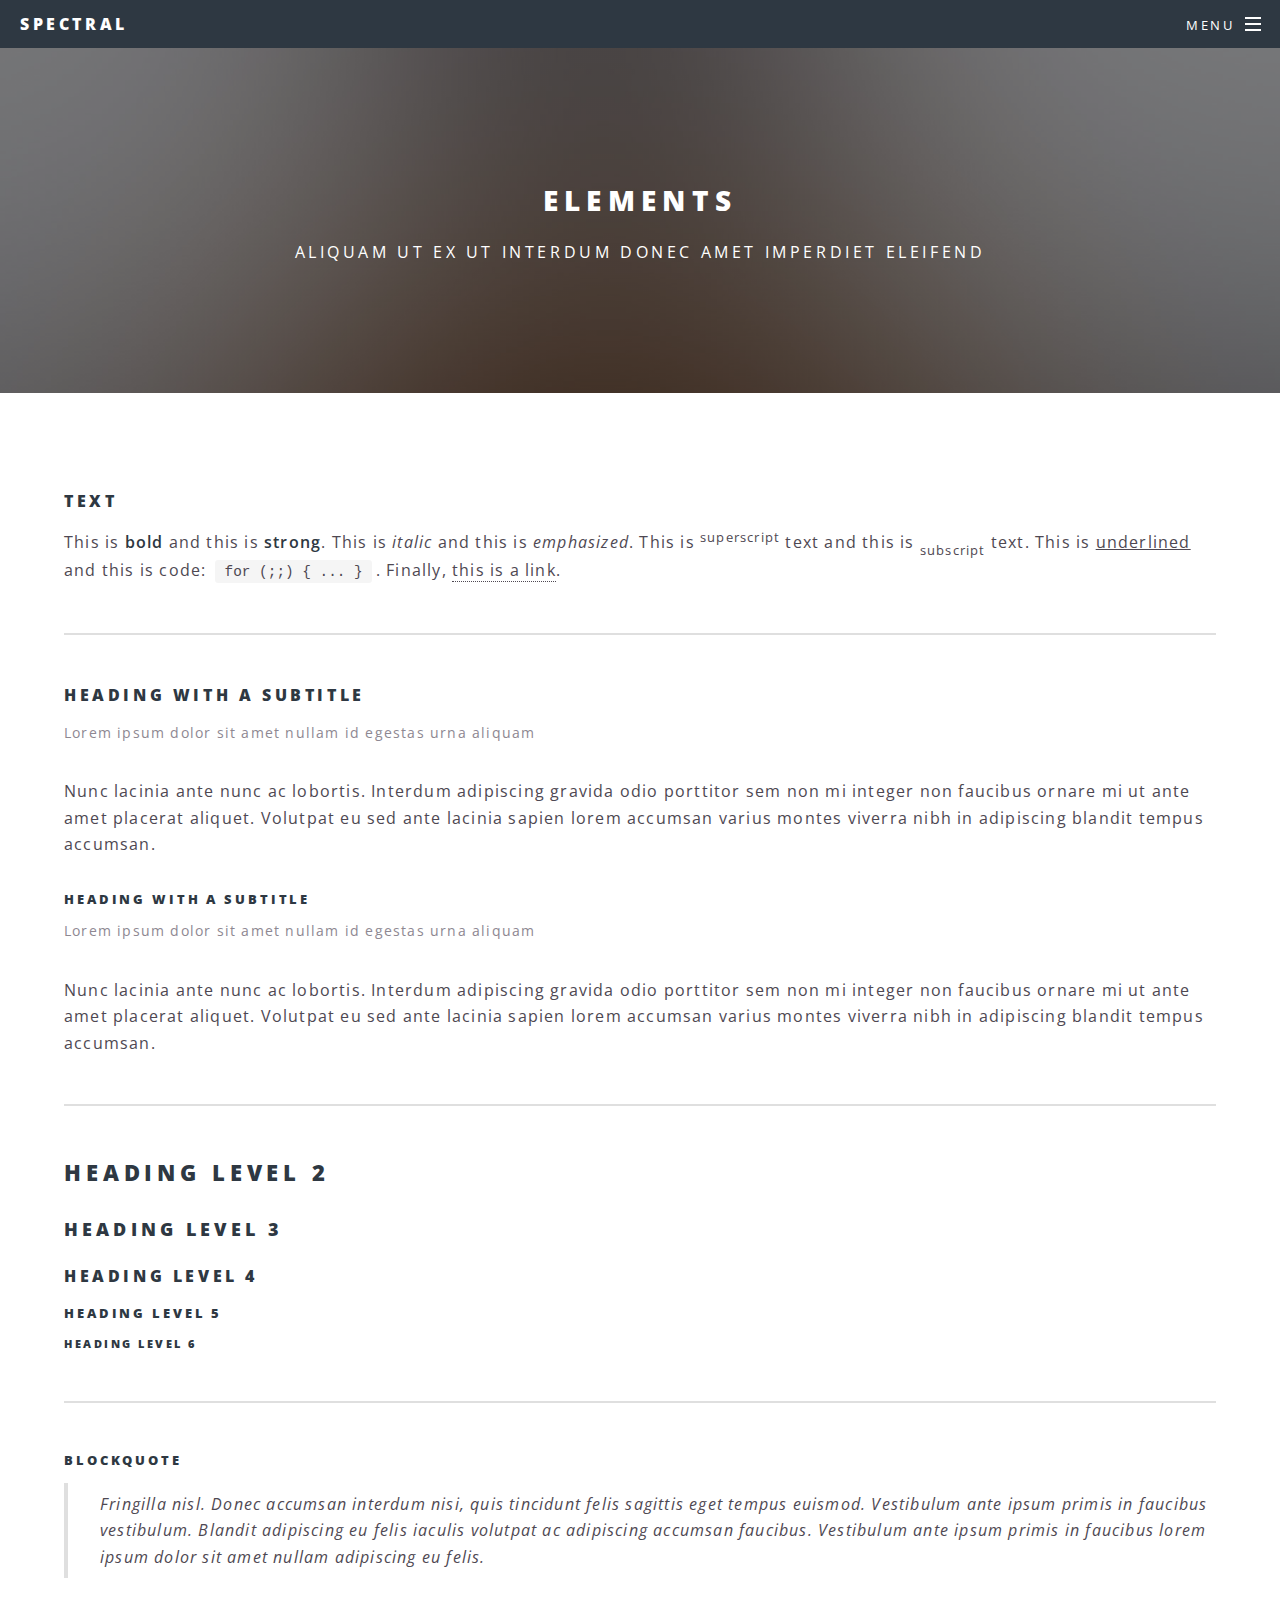
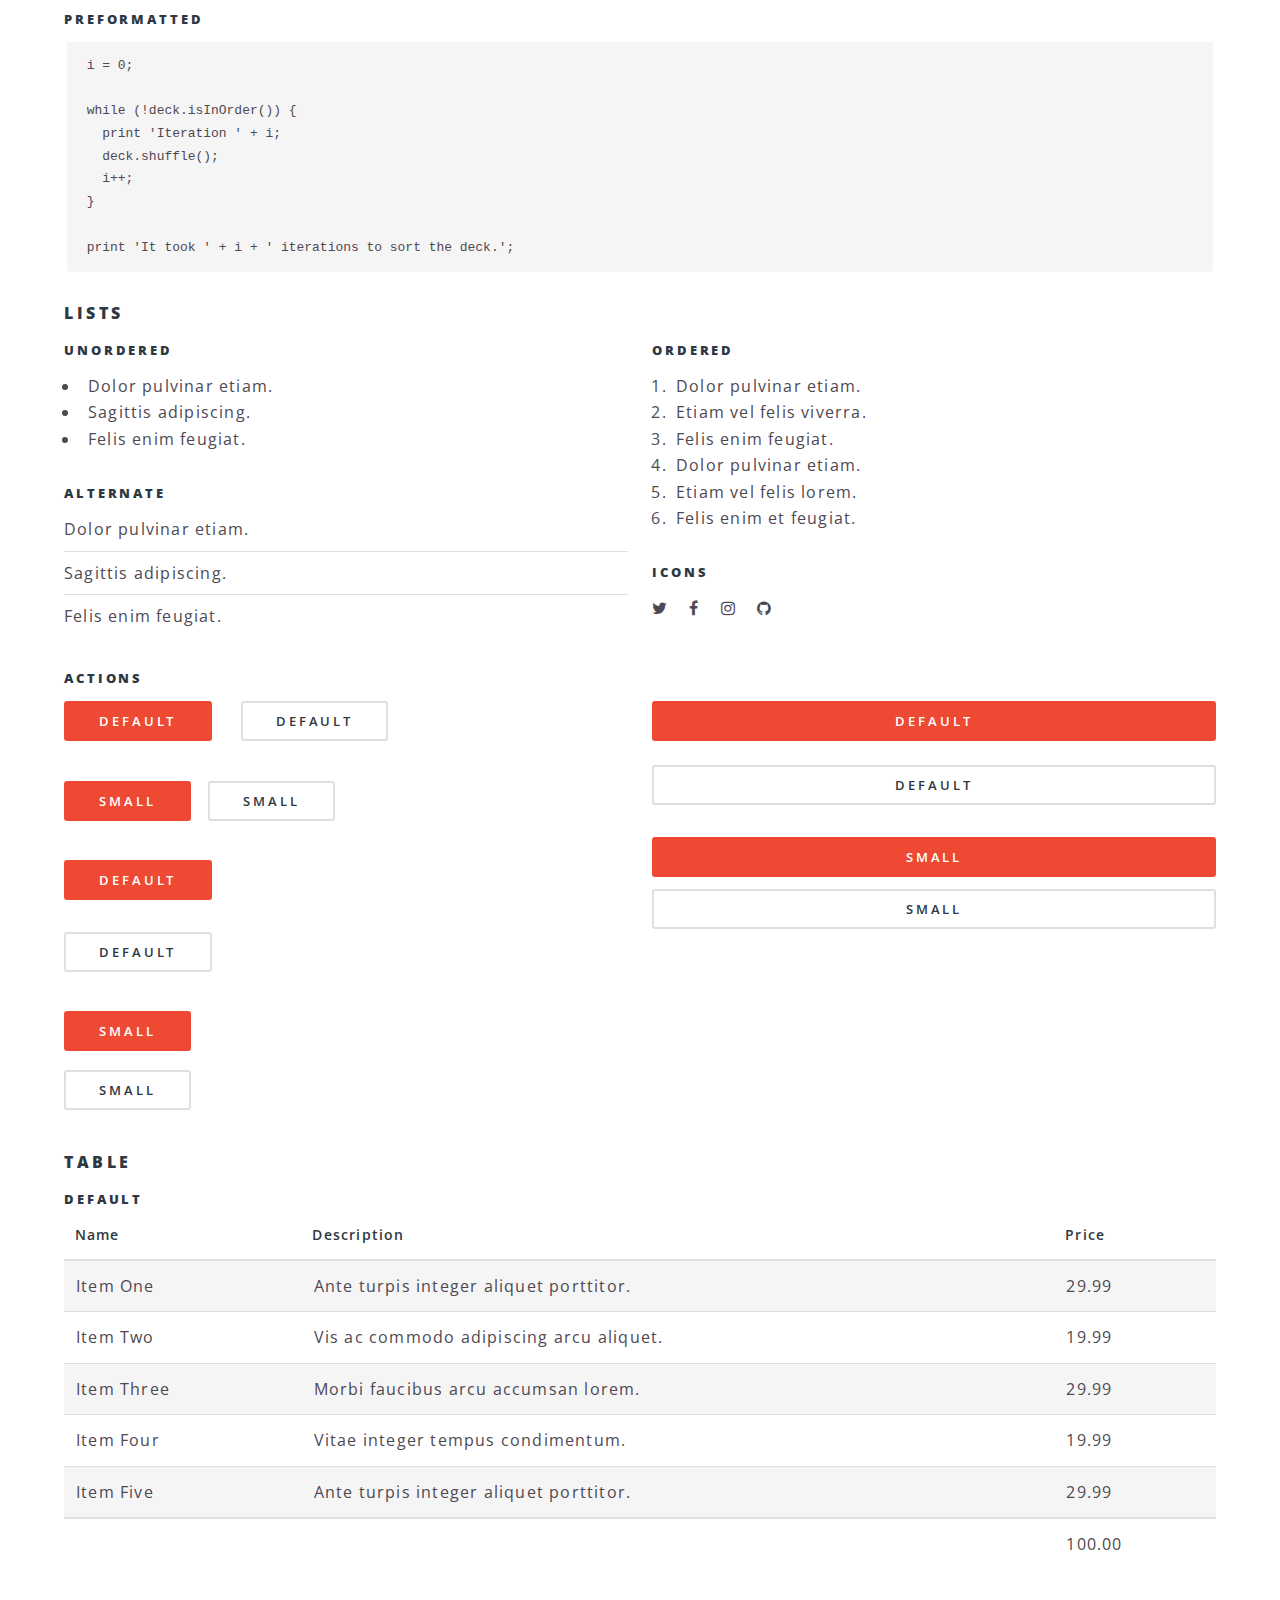
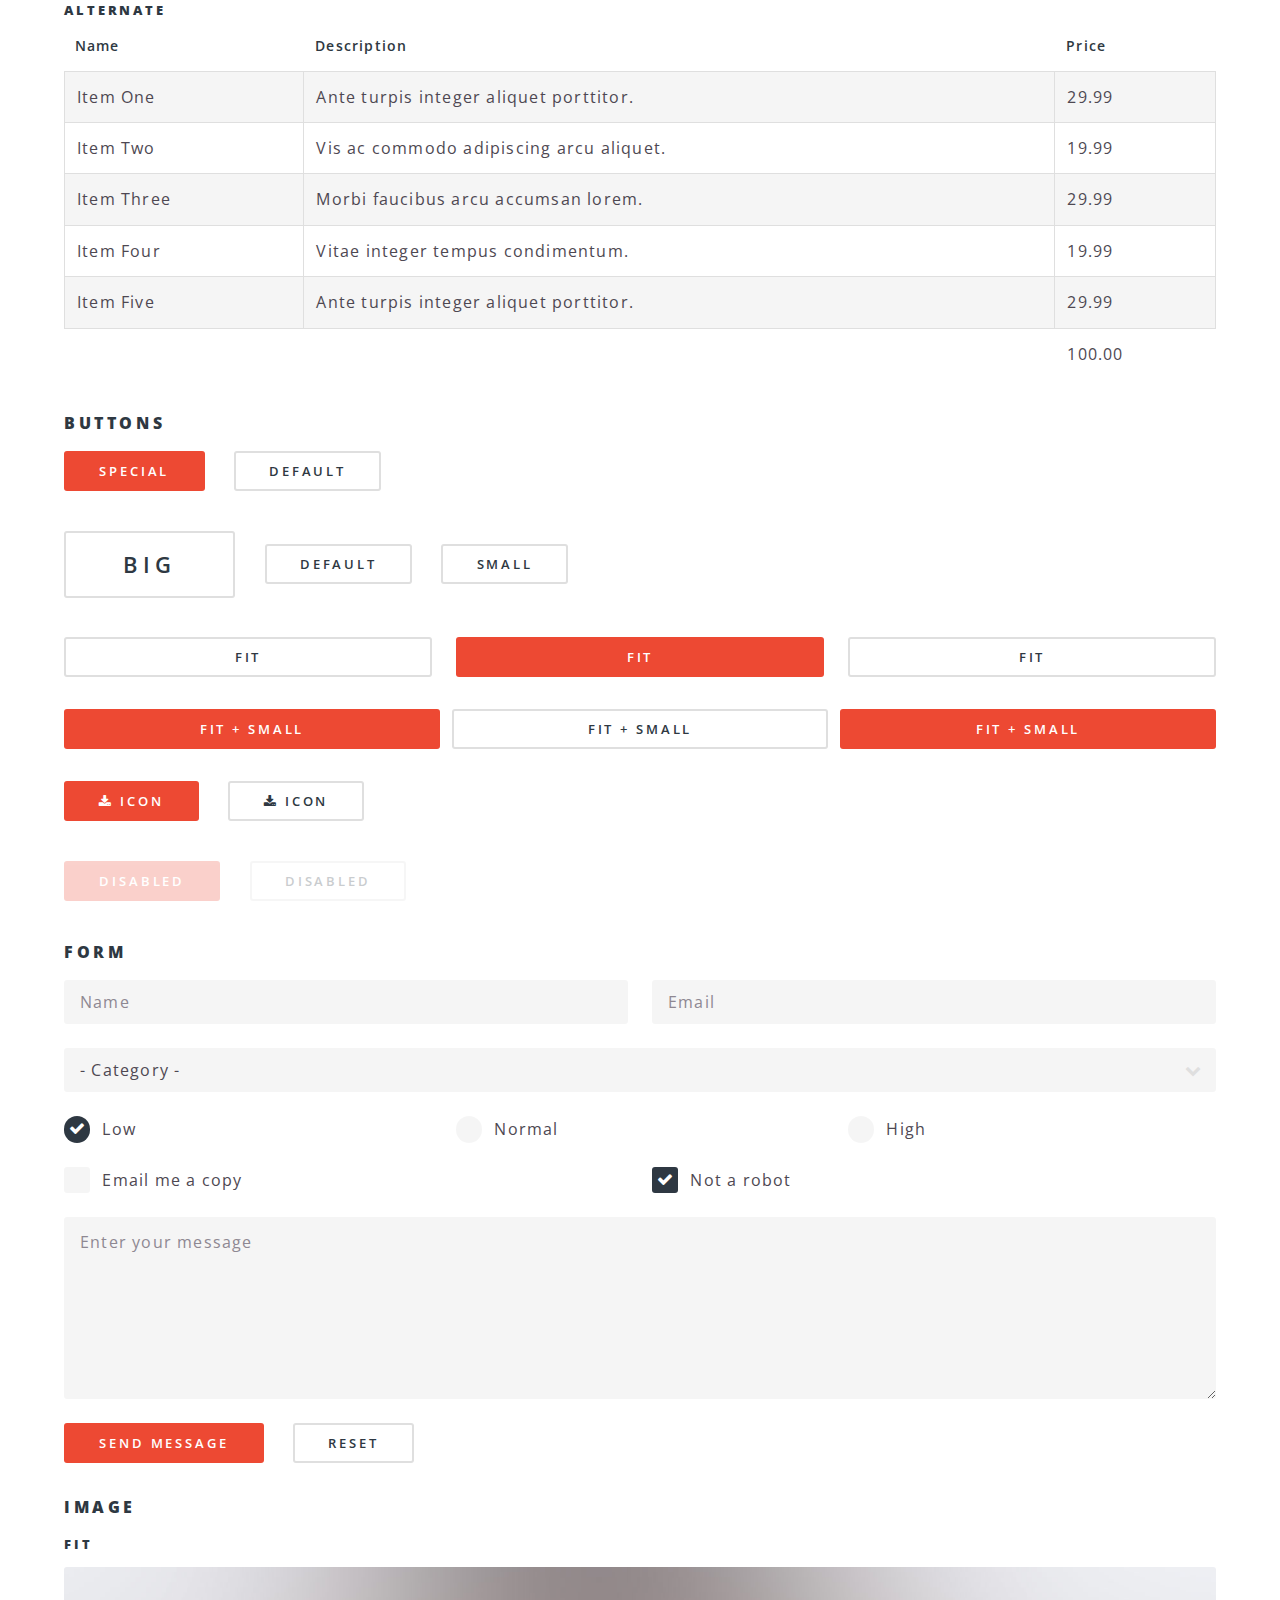
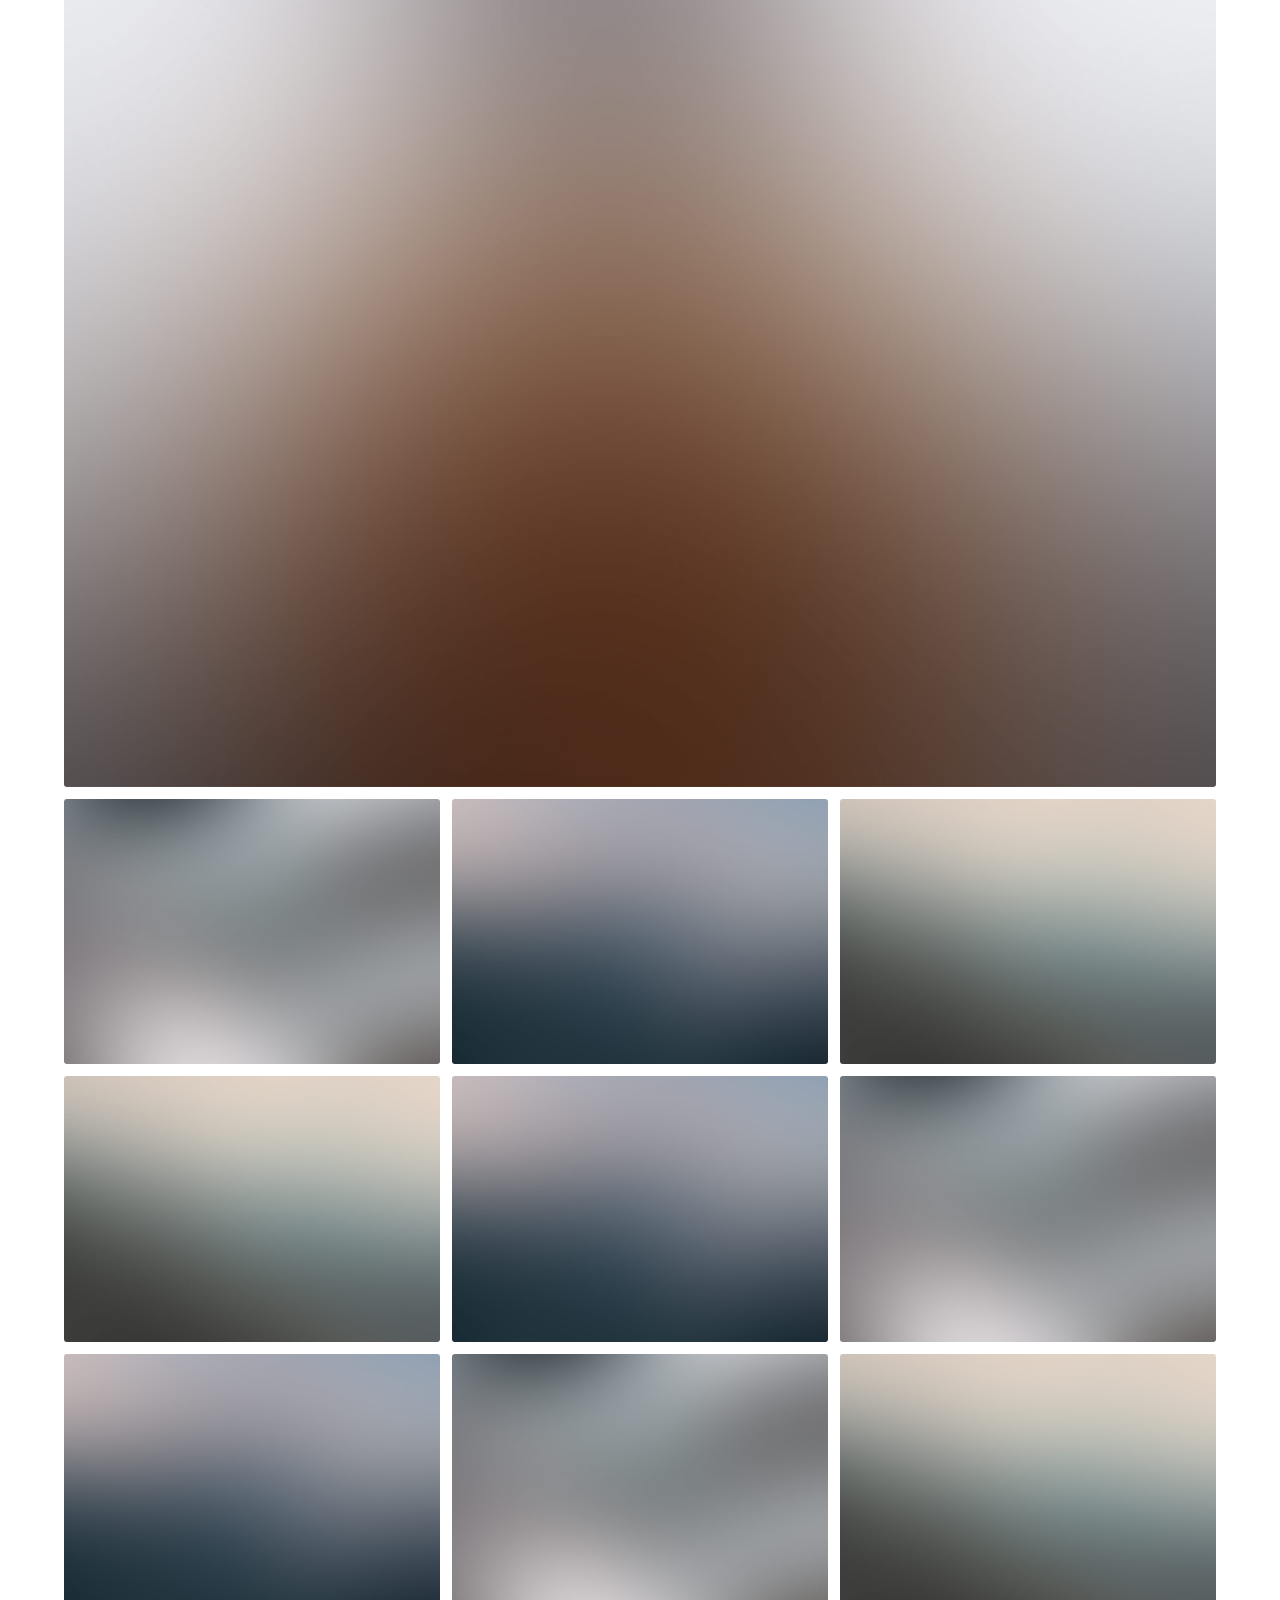
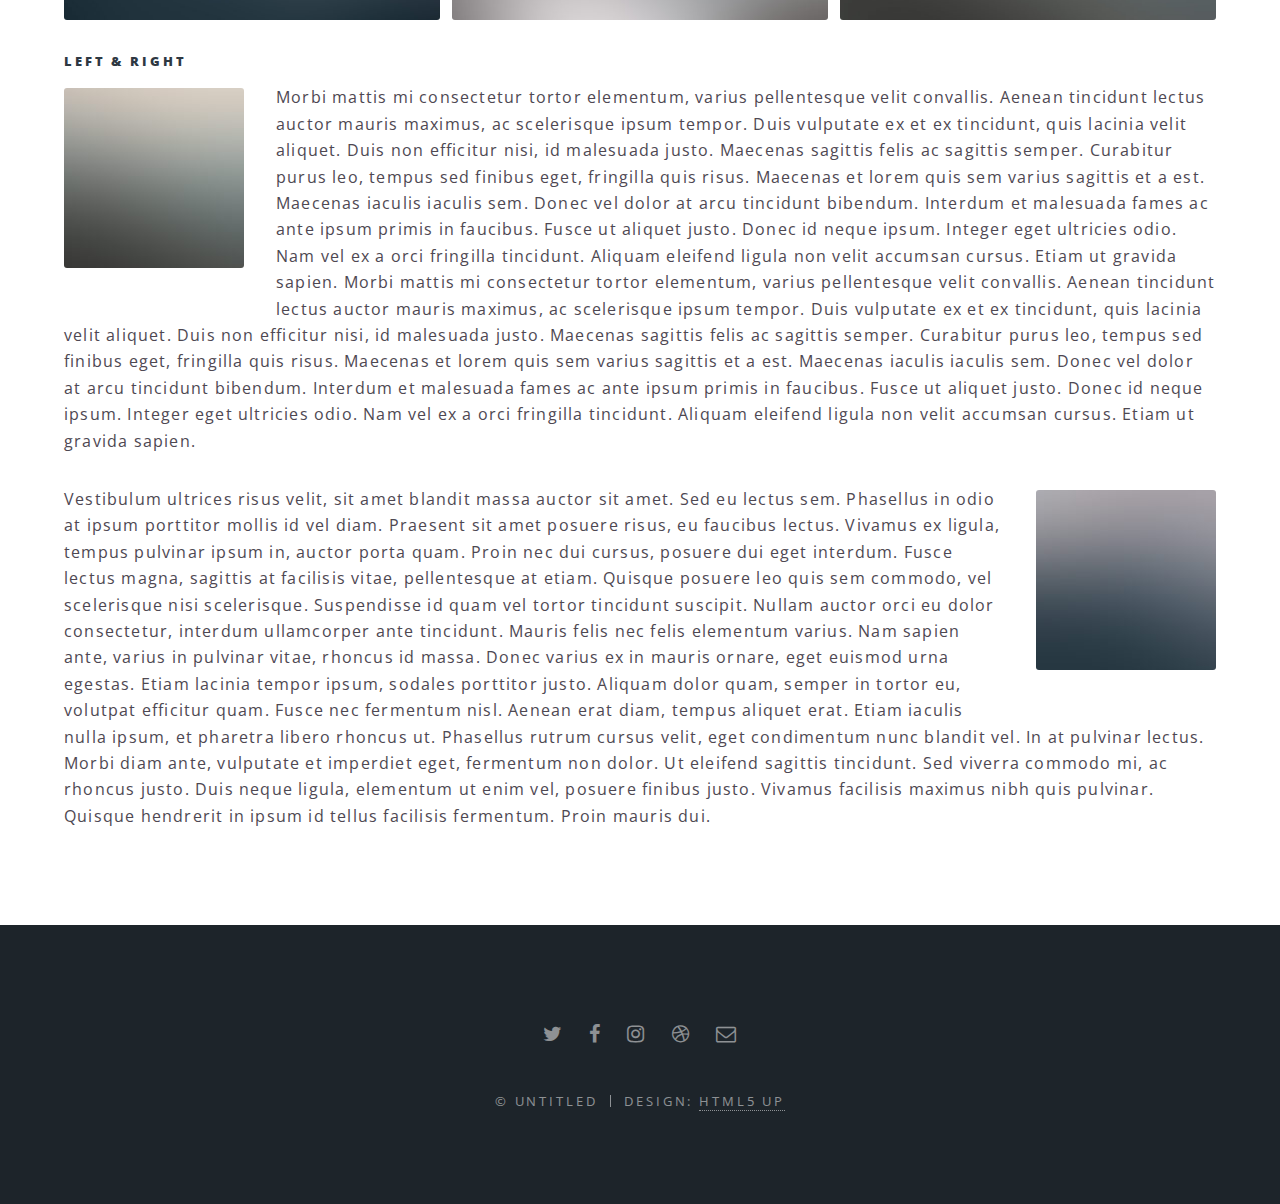
==== elements.html @ 2e4becbb "Initial Commit" ====
<!DOCTYPE HTML>
<!--
	Spectral by HTML5 UP
	html5up.net | @ajlkn
	Free for personal and commercial use under the CCA 3.0 license (html5up.net/license)
-->
<html>
	<head>
		<title>Elements - Spectral by HTML5 UP</title>
		<meta charset="utf-8" />
		<meta name="viewport" content="width=device-width, initial-scale=1" />
		<!--[if lte IE 8]><script src="assets/js/ie/html5shiv.js"></script><![endif]-->
		<link rel="stylesheet" href="assets/css/main.css" />
		<!--[if lte IE 8]><link rel="stylesheet" href="assets/css/ie8.css" /><![endif]-->
		<!--[if lte IE 9]><link rel="stylesheet" href="assets/css/ie9.css" /><![endif]-->
	</head>
	<body>

		<!-- Page Wrapper -->
			<div id="page-wrapper">

				<!-- Header -->
					<header id="header">
						<h1><a href="index.html">Spectral</a></h1>
						<nav id="nav">
							<ul>
								<li class="special">
									<a href="#menu" class="menuToggle"><span>Menu</span></a>
									<div id="menu">
										<ul>
											<li><a href="index.html">Home</a></li>
											<li><a href="generic.html">Generic</a></li>
											<li><a href="elements.html">Elements</a></li>
											<li><a href="#">Sign Up</a></li>
											<li><a href="#">Log In</a></li>
										</ul>
									</div>
								</li>
							</ul>
						</nav>
					</header>

				<!-- Main -->
					<article id="main">
						<header>
							<h2>Elements</h2>
							<p>Aliquam ut ex ut interdum donec amet imperdiet eleifend</p>
						</header>
						<section class="wrapper style5">
							<div class="inner">

								<section>
									<h4>Text</h4>
									<p>This is <b>bold</b> and this is <strong>strong</strong>. This is <i>italic</i> and this is <em>emphasized</em>.
									This is <sup>superscript</sup> text and this is <sub>subscript</sub> text.
									This is <u>underlined</u> and this is code: <code>for (;;) { ... }</code>. Finally, <a href="#">this is a link</a>.</p>
									<hr />
									<header>
										<h4>Heading with a Subtitle</h4>
										<p>Lorem ipsum dolor sit amet nullam id egestas urna aliquam</p>
									</header>
									<p>Nunc lacinia ante nunc ac lobortis. Interdum adipiscing gravida odio porttitor sem non mi integer non faucibus ornare mi ut ante amet placerat aliquet. Volutpat eu sed ante lacinia sapien lorem accumsan varius montes viverra nibh in adipiscing blandit tempus accumsan.</p>
									<header>
										<h5>Heading with a Subtitle</h5>
										<p>Lorem ipsum dolor sit amet nullam id egestas urna aliquam</p>
									</header>
									<p>Nunc lacinia ante nunc ac lobortis. Interdum adipiscing gravida odio porttitor sem non mi integer non faucibus ornare mi ut ante amet placerat aliquet. Volutpat eu sed ante lacinia sapien lorem accumsan varius montes viverra nibh in adipiscing blandit tempus accumsan.</p>
									<hr />
									<h2>Heading Level 2</h2>
									<h3>Heading Level 3</h3>
									<h4>Heading Level 4</h4>
									<h5>Heading Level 5</h5>
									<h6>Heading Level 6</h6>
									<hr />
									<h5>Blockquote</h5>
									<blockquote>Fringilla nisl. Donec accumsan interdum nisi, quis tincidunt felis sagittis eget tempus euismod. Vestibulum ante ipsum primis in faucibus vestibulum. Blandit adipiscing eu felis iaculis volutpat ac adipiscing accumsan faucibus. Vestibulum ante ipsum primis in faucibus lorem ipsum dolor sit amet nullam adipiscing eu felis.</blockquote>
									<h5>Preformatted</h5>
									<pre><code>i = 0;

while (!deck.isInOrder()) {
  print 'Iteration ' + i;
  deck.shuffle();
  i++;
}

print 'It took ' + i + ' iterations to sort the deck.';</code></pre>
								</section>

								<section>
									<h4>Lists</h4>
									<div class="row">
										<div class="6u 12u$(medium)">
											<h5>Unordered</h5>
											<ul>
												<li>Dolor pulvinar etiam.</li>
												<li>Sagittis adipiscing.</li>
												<li>Felis enim feugiat.</li>
											</ul>
											<h5>Alternate</h5>
											<ul class="alt">
												<li>Dolor pulvinar etiam.</li>
												<li>Sagittis adipiscing.</li>
												<li>Felis enim feugiat.</li>
											</ul>
										</div>
										<div class="6u$ 12u$(medium)">
											<h5>Ordered</h5>
											<ol>
												<li>Dolor pulvinar etiam.</li>
												<li>Etiam vel felis viverra.</li>
												<li>Felis enim feugiat.</li>
												<li>Dolor pulvinar etiam.</li>
												<li>Etiam vel felis lorem.</li>
												<li>Felis enim et feugiat.</li>
											</ol>
											<h5>Icons</h5>
											<ul class="icons">
												<li><a href="#" class="icon fa-twitter"><span class="label">Twitter</span></a></li>
												<li><a href="#" class="icon fa-facebook"><span class="label">Facebook</span></a></li>
												<li><a href="#" class="icon fa-instagram"><span class="label">Instagram</span></a></li>
												<li><a href="#" class="icon fa-github"><span class="label">Github</span></a></li>
											</ul>
										</div>
									</div>
									<h5>Actions</h5>
									<div class="row">
										<div class="6u 12u$(medium)">
											<ul class="actions">
												<li><a href="#" class="button special">Default</a></li>
												<li><a href="#" class="button">Default</a></li>
											</ul>
											<ul class="actions small">
												<li><a href="#" class="button special small">Small</a></li>
												<li><a href="#" class="button small">Small</a></li>
											</ul>
											<ul class="actions vertical">
												<li><a href="#" class="button special">Default</a></li>
												<li><a href="#" class="button">Default</a></li>
											</ul>
											<ul class="actions vertical small">
												<li><a href="#" class="button special small">Small</a></li>
												<li><a href="#" class="button small">Small</a></li>
											</ul>
										</div>
										<div class="6u 12u$(medium)">
											<ul class="actions vertical">
												<li><a href="#" class="button special fit">Default</a></li>
												<li><a href="#" class="button fit">Default</a></li>
											</ul>
											<ul class="actions vertical small">
												<li><a href="#" class="button special small fit">Small</a></li>
												<li><a href="#" class="button small fit">Small</a></li>
											</ul>
										</div>
									</div>
								</section>

								<section>
									<h4>Table</h4>
									<h5>Default</h5>
									<div class="table-wrapper">
										<table>
											<thead>
												<tr>
													<th>Name</th>
													<th>Description</th>
													<th>Price</th>
												</tr>
											</thead>
											<tbody>
												<tr>
													<td>Item One</td>
													<td>Ante turpis integer aliquet porttitor.</td>
													<td>29.99</td>
												</tr>
												<tr>
													<td>Item Two</td>
													<td>Vis ac commodo adipiscing arcu aliquet.</td>
													<td>19.99</td>
												</tr>
												<tr>
													<td>Item Three</td>
													<td> Morbi faucibus arcu accumsan lorem.</td>
													<td>29.99</td>
												</tr>
												<tr>
													<td>Item Four</td>
													<td>Vitae integer tempus condimentum.</td>
													<td>19.99</td>
												</tr>
												<tr>
													<td>Item Five</td>
													<td>Ante turpis integer aliquet porttitor.</td>
													<td>29.99</td>
												</tr>
											</tbody>
											<tfoot>
												<tr>
													<td colspan="2"></td>
													<td>100.00</td>
												</tr>
											</tfoot>
										</table>
									</div>

									<h5>Alternate</h5>
									<div class="table-wrapper">
										<table class="alt">
											<thead>
												<tr>
													<th>Name</th>
													<th>Description</th>
													<th>Price</th>
												</tr>
											</thead>
											<tbody>
												<tr>
													<td>Item One</td>
													<td>Ante turpis integer aliquet porttitor.</td>
													<td>29.99</td>
												</tr>
												<tr>
													<td>Item Two</td>
													<td>Vis ac commodo adipiscing arcu aliquet.</td>
													<td>19.99</td>
												</tr>
												<tr>
													<td>Item Three</td>
													<td> Morbi faucibus arcu accumsan lorem.</td>
													<td>29.99</td>
												</tr>
												<tr>
													<td>Item Four</td>
													<td>Vitae integer tempus condimentum.</td>
													<td>19.99</td>
												</tr>
												<tr>
													<td>Item Five</td>
													<td>Ante turpis integer aliquet porttitor.</td>
													<td>29.99</td>
												</tr>
											</tbody>
											<tfoot>
												<tr>
													<td colspan="2"></td>
													<td>100.00</td>
												</tr>
											</tfoot>
										</table>
									</div>
								</section>

								<section>
									<h4>Buttons</h4>
									<ul class="actions">
										<li><a href="#" class="button special">Special</a></li>
										<li><a href="#" class="button">Default</a></li>
									</ul>
									<ul class="actions">
										<li><a href="#" class="button big">Big</a></li>
										<li><a href="#" class="button">Default</a></li>
										<li><a href="#" class="button small">Small</a></li>
									</ul>
									<ul class="actions fit">
										<li><a href="#" class="button fit">Fit</a></li>
										<li><a href="#" class="button special fit">Fit</a></li>
										<li><a href="#" class="button fit">Fit</a></li>
									</ul>
									<ul class="actions fit small">
										<li><a href="#" class="button special fit small">Fit + Small</a></li>
										<li><a href="#" class="button fit small">Fit + Small</a></li>
										<li><a href="#" class="button special fit small">Fit + Small</a></li>
									</ul>
									<ul class="actions">
										<li><a href="#" class="button special icon fa-download">Icon</a></li>
										<li><a href="#" class="button icon fa-download">Icon</a></li>
									</ul>
									<ul class="actions">
										<li><span class="button special disabled">Disabled</span></li>
										<li><span class="button disabled">Disabled</span></li>
									</ul>
								</section>

								<section>
									<h4>Form</h4>
									<form method="post" action="#">
										<div class="row uniform">
											<div class="6u 12u$(xsmall)">
												<input type="text" name="demo-name" id="demo-name" value="" placeholder="Name" />
											</div>
											<div class="6u$ 12u$(xsmall)">
												<input type="email" name="demo-email" id="demo-email" value="" placeholder="Email" />
											</div>
											<div class="12u$">
												<div class="select-wrapper">
													<select name="demo-category" id="demo-category">
														<option value="">- Category -</option>
														<option value="1">Manufacturing</option>
														<option value="1">Shipping</option>
														<option value="1">Administration</option>
														<option value="1">Human Resources</option>
													</select>
												</div>
											</div>
											<div class="4u 12u$(small)">
												<input type="radio" id="demo-priority-low" name="demo-priority" checked>
												<label for="demo-priority-low">Low</label>
											</div>
											<div class="4u 12u$(small)">
												<input type="radio" id="demo-priority-normal" name="demo-priority">
												<label for="demo-priority-normal">Normal</label>
											</div>
											<div class="4u$ 12u$(small)">
												<input type="radio" id="demo-priority-high" name="demo-priority">
												<label for="demo-priority-high">High</label>
											</div>
											<div class="6u 12u$(small)">
												<input type="checkbox" id="demo-copy" name="demo-copy">
												<label for="demo-copy">Email me a copy</label>
											</div>
											<div class="6u$ 12u$(small)">
												<input type="checkbox" id="demo-human" name="demo-human" checked>
												<label for="demo-human">Not a robot</label>
											</div>
											<div class="12u$">
												<textarea name="demo-message" id="demo-message" placeholder="Enter your message" rows="6"></textarea>
											</div>
											<div class="12u$">
												<ul class="actions">
													<li><input type="submit" value="Send Message" class="special" /></li>
													<li><input type="reset" value="Reset" /></li>
												</ul>
											</div>
										</div>
									</form>
								</section>

								<section>
									<h4>Image</h4>
									<h5>Fit</h5>
									<div class="box alt">
										<div class="row uniform 50%">
											<div class="12u"><span class="image fit"><img src="images/banner.jpg" alt="" /></span></div>
											<div class="4u"><span class="image fit"><img src="images/pic01.jpg" alt="" /></span></div>
											<div class="4u"><span class="image fit"><img src="images/pic02.jpg" alt="" /></span></div>
											<div class="4u"><span class="image fit"><img src="images/pic03.jpg" alt="" /></span></div>
											<div class="4u"><span class="image fit"><img src="images/pic03.jpg" alt="" /></span></div>
											<div class="4u"><span class="image fit"><img src="images/pic02.jpg" alt="" /></span></div>
											<div class="4u"><span class="image fit"><img src="images/pic01.jpg" alt="" /></span></div>
											<div class="4u"><span class="image fit"><img src="images/pic02.jpg" alt="" /></span></div>
											<div class="4u"><span class="image fit"><img src="images/pic01.jpg" alt="" /></span></div>
											<div class="4u"><span class="image fit"><img src="images/pic03.jpg" alt="" /></span></div>
										</div>
									</div>
									<h5>Left &amp; Right</h5>
									<p><span class="image left"><img src="images/pic04.jpg" alt="" /></span>Morbi mattis mi consectetur tortor elementum, varius pellentesque velit convallis. Aenean tincidunt lectus auctor mauris maximus, ac scelerisque ipsum tempor. Duis vulputate ex et ex tincidunt, quis lacinia velit aliquet. Duis non efficitur nisi, id malesuada justo. Maecenas sagittis felis ac sagittis semper. Curabitur purus leo, tempus sed finibus eget, fringilla quis risus. Maecenas et lorem quis sem varius sagittis et a est. Maecenas iaculis iaculis sem. Donec vel dolor at arcu tincidunt bibendum. Interdum et malesuada fames ac ante ipsum primis in faucibus. Fusce ut aliquet justo. Donec id neque ipsum. Integer eget ultricies odio. Nam vel ex a orci fringilla tincidunt. Aliquam eleifend ligula non velit accumsan cursus. Etiam ut gravida sapien. Morbi mattis mi consectetur tortor elementum, varius pellentesque velit convallis. Aenean tincidunt lectus auctor mauris maximus, ac scelerisque ipsum tempor. Duis vulputate ex et ex tincidunt, quis lacinia velit aliquet. Duis non efficitur nisi, id malesuada justo. Maecenas sagittis felis ac sagittis semper. Curabitur purus leo, tempus sed finibus eget, fringilla quis risus. Maecenas et lorem quis sem varius sagittis et a est. Maecenas iaculis iaculis sem. Donec vel dolor at arcu tincidunt bibendum. Interdum et malesuada fames ac ante ipsum primis in faucibus. Fusce ut aliquet justo. Donec id neque ipsum. Integer eget ultricies odio. Nam vel ex a orci fringilla tincidunt. Aliquam eleifend ligula non velit accumsan cursus. Etiam ut gravida sapien.</p>
									<p><span class="image right"><img src="images/pic05.jpg" alt="" /></span>Vestibulum ultrices risus velit, sit amet blandit massa auctor sit amet. Sed eu lectus sem. Phasellus in odio at ipsum porttitor mollis id vel diam. Praesent sit amet posuere risus, eu faucibus lectus. Vivamus ex ligula, tempus pulvinar ipsum in, auctor porta quam. Proin nec dui cursus, posuere dui eget interdum. Fusce lectus magna, sagittis at facilisis vitae, pellentesque at etiam. Quisque posuere leo quis sem commodo, vel scelerisque nisi scelerisque. Suspendisse id quam vel tortor tincidunt suscipit. Nullam auctor orci eu dolor consectetur, interdum ullamcorper ante tincidunt. Mauris felis nec felis elementum varius. Nam sapien ante, varius in pulvinar vitae, rhoncus id massa. Donec varius ex in mauris ornare, eget euismod urna egestas. Etiam lacinia tempor ipsum, sodales porttitor justo. Aliquam dolor quam, semper in tortor eu, volutpat efficitur quam. Fusce nec fermentum nisl. Aenean erat diam, tempus aliquet erat. Etiam iaculis nulla ipsum, et pharetra libero rhoncus ut. Phasellus rutrum cursus velit, eget condimentum nunc blandit vel. In at pulvinar lectus. Morbi diam ante, vulputate et imperdiet eget, fermentum non dolor. Ut eleifend sagittis tincidunt. Sed viverra commodo mi, ac rhoncus justo. Duis neque ligula, elementum ut enim vel, posuere finibus justo. Vivamus facilisis maximus nibh quis pulvinar. Quisque hendrerit in ipsum id tellus facilisis fermentum. Proin mauris dui.</p>
								</section>

							</div>
						</section>
					</article>

				<!-- Footer -->
					<footer id="footer">
						<ul class="icons">
							<li><a href="#" class="icon fa-twitter"><span class="label">Twitter</span></a></li>
							<li><a href="#" class="icon fa-facebook"><span class="label">Facebook</span></a></li>
							<li><a href="#" class="icon fa-instagram"><span class="label">Instagram</span></a></li>
							<li><a href="#" class="icon fa-dribbble"><span class="label">Dribbble</span></a></li>
							<li><a href="#" class="icon fa-envelope-o"><span class="label">Email</span></a></li>
						</ul>
						<ul class="copyright">
							<li>&copy; Untitled</li><li>Design: <a href="http://html5up.net">HTML5 UP</a></li>
						</ul>
					</footer>

			</div>

		<!-- Scripts -->
			<script src="assets/js/jquery.min.js"></script>
			<script src="assets/js/jquery.scrollex.min.js"></script>
			<script src="assets/js/jquery.scrolly.min.js"></script>
			<script src="assets/js/skel.min.js"></script>
			<script src="assets/js/util.js"></script>
			<!--[if lte IE 8]><script src="assets/js/ie/respond.min.js"></script><![endif]-->
			<script src="assets/js/main.js"></script>

	</body>
</html>
---- assets/css/main.css ----
@import url(font-awesome.min.css);
@import url("https://fonts.googleapis.com/css?family=Open+Sans:400,400italic,600,600italic,800,800italic");

/*
	Spectral by HTML5 UP
	html5up.net | @ajlkn
	Free for personal and commercial use under the CCA 3.0 license (html5up.net/license)
*/

/* Reset */

	html, body, div, span, applet, object, iframe, h1, h2, h3, h4, h5, h6, p, blockquote, pre, a, abbr, acronym, address, big, cite, code, del, dfn, em, img, ins, kbd, q, s, samp, small, strike, strong, sub, sup, tt, var, b, u, i, center, dl, dt, dd, ol, ul, li, fieldset, form, label, legend, table, caption, tbody, tfoot, thead, tr, th, td, article, aside, canvas, details, embed, figure, figcaption, footer, header, hgroup, menu, nav, output, ruby, section, summary, time, mark, audio, video {
		margin: 0;
		padding: 0;
		border: 0;
		font-size: 100%;
		font: inherit;
		vertical-align: baseline;
	}

	article, aside, details, figcaption, figure, footer, header, hgroup, menu, nav, section {
		display: block;
	}

	body {
		line-height: 1;
	}

	ol, ul {
		list-style: none;
	}

	blockquote, q {
		quotes: none;
	}

	blockquote:before, blockquote:after, q:before, q:after {
		content: '';
		content: none;
	}

	table {
		border-collapse: collapse;
		border-spacing: 0;
	}

	body {
		-webkit-text-size-adjust: none;
	}

/* Box Model */

	*, *:before, *:after {
		-moz-box-sizing: border-box;
		-webkit-box-sizing: border-box;
		box-sizing: border-box;
	}

/* Grid */

	.row {
		border-bottom: solid 1px transparent;
		-moz-box-sizing: border-box;
		-webkit-box-sizing: border-box;
		box-sizing: border-box;
	}

	.row > * {
		float: left;
		-moz-box-sizing: border-box;
		-webkit-box-sizing: border-box;
		box-sizing: border-box;
	}

	.row:after, .row:before {
		content: '';
		display: block;
		clear: both;
		height: 0;
	}

	.row.uniform > * > :first-child {
		margin-top: 0;
	}

	.row.uniform > * > :last-child {
		margin-bottom: 0;
	}

	.row.\30 \25 > * {
		padding: 0 0 0 0em;
	}

	.row.\30 \25 {
		margin: 0 0 -1px 0em;
	}

	.row.uniform.\30 \25 > * {
		padding: 0em 0 0 0em;
	}

	.row.uniform.\30 \25 {
		margin: 0em 0 -1px 0em;
	}

	.row > * {
		padding: 0 0 0 1.5em;
	}

	.row {
		margin: 0 0 -1px -1.5em;
	}

	.row.uniform > * {
		padding: 1.5em 0 0 1.5em;
	}

	.row.uniform {
		margin: -1.5em 0 -1px -1.5em;
	}

	.row.\32 00\25 > * {
		padding: 0 0 0 3em;
	}

	.row.\32 00\25 {
		margin: 0 0 -1px -3em;
	}

	.row.uniform.\32 00\25 > * {
		padding: 3em 0 0 3em;
	}

	.row.uniform.\32 00\25 {
		margin: -3em 0 -1px -3em;
	}

	.row.\31 50\25 > * {
		padding: 0 0 0 2.25em;
	}

	.row.\31 50\25 {
		margin: 0 0 -1px -2.25em;
	}

	.row.uniform.\31 50\25 > * {
		padding: 2.25em 0 0 2.25em;
	}

	.row.uniform.\31 50\25 {
		margin: -2.25em 0 -1px -2.25em;
	}

	.row.\35 0\25 > * {
		padding: 0 0 0 0.75em;
	}

	.row.\35 0\25 {
		margin: 0 0 -1px -0.75em;
	}

	.row.uniform.\35 0\25 > * {
		padding: 0.75em 0 0 0.75em;
	}

	.row.uniform.\35 0\25 {
		margin: -0.75em 0 -1px -0.75em;
	}

	.row.\32 5\25 > * {
		padding: 0 0 0 0.375em;
	}

	.row.\32 5\25 {
		margin: 0 0 -1px -0.375em;
	}

	.row.uniform.\32 5\25 > * {
		padding: 0.375em 0 0 0.375em;
	}

	.row.uniform.\32 5\25 {
		margin: -0.375em 0 -1px -0.375em;
	}

	.\31 2u, .\31 2u\24 {
		width: 100%;
		clear: none;
		margin-left: 0;
	}

	.\31 1u, .\31 1u\24 {
		width: 91.6666666667%;
		clear: none;
		margin-left: 0;
	}

	.\31 0u, .\31 0u\24 {
		width: 83.3333333333%;
		clear: none;
		margin-left: 0;
	}

	.\39 u, .\39 u\24 {
		width: 75%;
		clear: none;
		margin-left: 0;
	}

	.\38 u, .\38 u\24 {
		width: 66.6666666667%;
		clear: none;
		margin-left: 0;
	}

	.\37 u, .\37 u\24 {
		width: 58.3333333333%;
		clear: none;
		margin-left: 0;
	}

	.\36 u, .\36 u\24 {
		width: 50%;
		clear: none;
		margin-left: 0;
	}

	.\35 u, .\35 u\24 {
		width: 41.6666666667%;
		clear: none;
		margin-left: 0;
	}

	.\34 u, .\34 u\24 {
		width: 33.3333333333%;
		clear: none;
		margin-left: 0;
	}

	.\33 u, .\33 u\24 {
		width: 25%;
		clear: none;
		margin-left: 0;
	}

	.\32 u, .\32 u\24 {
		width: 16.6666666667%;
		clear: none;
		margin-left: 0;
	}

	.\31 u, .\31 u\24 {
		width: 8.3333333333%;
		clear: none;
		margin-left: 0;
	}

	.\31 2u\24 + *,
	.\31 1u\24 + *,
	.\31 0u\24 + *,
	.\39 u\24 + *,
	.\38 u\24 + *,
	.\37 u\24 + *,
	.\36 u\24 + *,
	.\35 u\24 + *,
	.\34 u\24 + *,
	.\33 u\24 + *,
	.\32 u\24 + *,
	.\31 u\24 + * {
		clear: left;
	}

	.\-11u {
		margin-left: 91.66667%;
	}

	.\-10u {
		margin-left: 83.33333%;
	}

	.\-9u {
		margin-left: 75%;
	}

	.\-8u {
		margin-left: 66.66667%;
	}

	.\-7u {
		margin-left: 58.33333%;
	}

	.\-6u {
		margin-left: 50%;
	}

	.\-5u {
		margin-left: 41.66667%;
	}

	.\-4u {
		margin-left: 33.33333%;
	}

	.\-3u {
		margin-left: 25%;
	}

	.\-2u {
		margin-left: 16.66667%;
	}

	.\-1u {
		margin-left: 8.33333%;
	}

	@media screen and (max-width: 1680px) {

		.row > * {
			padding: 0 0 0 1.5em;
		}

		.row {
			margin: 0 0 -1px -1.5em;
		}

		.row.uniform > * {
			padding: 1.5em 0 0 1.5em;
		}

		.row.uniform {
			margin: -1.5em 0 -1px -1.5em;
		}

		.row.\32 00\25 > * {
			padding: 0 0 0 3em;
		}

		.row.\32 00\25 {
			margin: 0 0 -1px -3em;
		}

		.row.uniform.\32 00\25 > * {
			padding: 3em 0 0 3em;
		}

		.row.uniform.\32 00\25 {
			margin: -3em 0 -1px -3em;
		}

		.row.\31 50\25 > * {
			padding: 0 0 0 2.25em;
		}

		.row.\31 50\25 {
			margin: 0 0 -1px -2.25em;
		}

		.row.uniform.\31 50\25 > * {
			padding: 2.25em 0 0 2.25em;
		}

		.row.uniform.\31 50\25 {
			margin: -2.25em 0 -1px -2.25em;
		}

		.row.\35 0\25 > * {
			padding: 0 0 0 0.75em;
		}

		.row.\35 0\25 {
			margin: 0 0 -1px -0.75em;
		}

		.row.uniform.\35 0\25 > * {
			padding: 0.75em 0 0 0.75em;
		}

		.row.uniform.\35 0\25 {
			margin: -0.75em 0 -1px -0.75em;
		}

		.row.\32 5\25 > * {
			padding: 0 0 0 0.375em;
		}

		.row.\32 5\25 {
			margin: 0 0 -1px -0.375em;
		}

		.row.uniform.\32 5\25 > * {
			padding: 0.375em 0 0 0.375em;
		}

		.row.uniform.\32 5\25 {
			margin: -0.375em 0 -1px -0.375em;
		}

		.\31 2u\28xlarge\29, .\31 2u\24\28xlarge\29 {
			width: 100%;
			clear: none;
			margin-left: 0;
		}

		.\31 1u\28xlarge\29, .\31 1u\24\28xlarge\29 {
			width: 91.6666666667%;
			clear: none;
			margin-left: 0;
		}

		.\31 0u\28xlarge\29, .\31 0u\24\28xlarge\29 {
			width: 83.3333333333%;
			clear: none;
			margin-left: 0;
		}

		.\39 u\28xlarge\29, .\39 u\24\28xlarge\29 {
			width: 75%;
			clear: none;
			margin-left: 0;
		}

		.\38 u\28xlarge\29, .\38 u\24\28xlarge\29 {
			width: 66.6666666667%;
			clear: none;
			margin-left: 0;
		}

		.\37 u\28xlarge\29, .\37 u\24\28xlarge\29 {
			width: 58.3333333333%;
			clear: none;
			margin-left: 0;
		}

		.\36 u\28xlarge\29, .\36 u\24\28xlarge\29 {
			width: 50%;
			clear: none;
			margin-left: 0;
		}

		.\35 u\28xlarge\29, .\35 u\24\28xlarge\29 {
			width: 41.6666666667%;
			clear: none;
			margin-left: 0;
		}

		.\34 u\28xlarge\29, .\34 u\24\28xlarge\29 {
			width: 33.3333333333%;
			clear: none;
			margin-left: 0;
		}

		.\33 u\28xlarge\29, .\33 u\24\28xlarge\29 {
			width: 25%;
			clear: none;
			margin-left: 0;
		}

		.\32 u\28xlarge\29, .\32 u\24\28xlarge\29 {
			width: 16.6666666667%;
			clear: none;
			margin-left: 0;
		}

		.\31 u\28xlarge\29, .\31 u\24\28xlarge\29 {
			width: 8.3333333333%;
			clear: none;
			margin-left: 0;
		}

		.\31 2u\24\28xlarge\29 + *,
		.\31 1u\24\28xlarge\29 + *,
		.\31 0u\24\28xlarge\29 + *,
		.\39 u\24\28xlarge\29 + *,
		.\38 u\24\28xlarge\29 + *,
		.\37 u\24\28xlarge\29 + *,
		.\36 u\24\28xlarge\29 + *,
		.\35 u\24\28xlarge\29 + *,
		.\34 u\24\28xlarge\29 + *,
		.\33 u\24\28xlarge\29 + *,
		.\32 u\24\28xlarge\29 + *,
		.\31 u\24\28xlarge\29 + * {
			clear: left;
		}

		.\-11u\28xlarge\29 {
			margin-left: 91.66667%;
		}

		.\-10u\28xlarge\29 {
			margin-left: 83.33333%;
		}

		.\-9u\28xlarge\29 {
			margin-left: 75%;
		}

		.\-8u\28xlarge\29 {
			margin-left: 66.66667%;
		}

		.\-7u\28xlarge\29 {
			margin-left: 58.33333%;
		}

		.\-6u\28xlarge\29 {
			margin-left: 50%;
		}

		.\-5u\28xlarge\29 {
			margin-left: 41.66667%;
		}

		.\-4u\28xlarge\29 {
			margin-left: 33.33333%;
		}

		.\-3u\28xlarge\29 {
			margin-left: 25%;
		}

		.\-2u\28xlarge\29 {
			margin-left: 16.66667%;
		}

		.\-1u\28xlarge\29 {
			margin-left: 8.33333%;
		}

	}

	@media screen and (max-width: 1280px) {

		.row > * {
			padding: 0 0 0 1.5em;
		}

		.row {
			margin: 0 0 -1px -1.5em;
		}

		.row.uniform > * {
			padding: 1.5em 0 0 1.5em;
		}

		.row.uniform {
			margin: -1.5em 0 -1px -1.5em;
		}

		.row.\32 00\25 > * {
			padding: 0 0 0 3em;
		}

		.row.\32 00\25 {
			margin: 0 0 -1px -3em;
		}

		.row.uniform.\32 00\25 > * {
			padding: 3em 0 0 3em;
		}

		.row.uniform.\32 00\25 {
			margin: -3em 0 -1px -3em;
		}

		.row.\31 50\25 > * {
			padding: 0 0 0 2.25em;
		}

		.row.\31 50\25 {
			margin: 0 0 -1px -2.25em;
		}

		.row.uniform.\31 50\25 > * {
			padding: 2.25em 0 0 2.25em;
		}

		.row.uniform.\31 50\25 {
			margin: -2.25em 0 -1px -2.25em;
		}

		.row.\35 0\25 > * {
			padding: 0 0 0 0.75em;
		}

		.row.\35 0\25 {
			margin: 0 0 -1px -0.75em;
		}

		.row.uniform.\35 0\25 > * {
			padding: 0.75em 0 0 0.75em;
		}

		.row.uniform.\35 0\25 {
			margin: -0.75em 0 -1px -0.75em;
		}

		.row.\32 5\25 > * {
			padding: 0 0 0 0.375em;
		}

		.row.\32 5\25 {
			margin: 0 0 -1px -0.375em;
		}

		.row.uniform.\32 5\25 > * {
			padding: 0.375em 0 0 0.375em;
		}

		.row.uniform.\32 5\25 {
			margin: -0.375em 0 -1px -0.375em;
		}

		.\31 2u\28large\29, .\31 2u\24\28large\29 {
			width: 100%;
			clear: none;
			margin-left: 0;
		}

		.\31 1u\28large\29, .\31 1u\24\28large\29 {
			width: 91.6666666667%;
			clear: none;
			margin-left: 0;
		}

		.\31 0u\28large\29, .\31 0u\24\28large\29 {
			width: 83.3333333333%;
			clear: none;
			margin-left: 0;
		}

		.\39 u\28large\29, .\39 u\24\28large\29 {
			width: 75%;
			clear: none;
			margin-left: 0;
		}

		.\38 u\28large\29, .\38 u\24\28large\29 {
			width: 66.6666666667%;
			clear: none;
			margin-left: 0;
		}

		.\37 u\28large\29, .\37 u\24\28large\29 {
			width: 58.3333333333%;
			clear: none;
			margin-left: 0;
		}

		.\36 u\28large\29, .\36 u\24\28large\29 {
			width: 50%;
			clear: none;
			margin-left: 0;
		}

		.\35 u\28large\29, .\35 u\24\28large\29 {
			width: 41.6666666667%;
			clear: none;
			margin-left: 0;
		}

		.\34 u\28large\29, .\34 u\24\28large\29 {
			width: 33.3333333333%;
			clear: none;
			margin-left: 0;
		}

		.\33 u\28large\29, .\33 u\24\28large\29 {
			width: 25%;
			clear: none;
			margin-left: 0;
		}

		.\32 u\28large\29, .\32 u\24\28large\29 {
			width: 16.6666666667%;
			clear: none;
			margin-left: 0;
		}

		.\31 u\28large\29, .\31 u\24\28large\29 {
			width: 8.3333333333%;
			clear: none;
			margin-left: 0;
		}

		.\31 2u\24\28large\29 + *,
		.\31 1u\24\28large\29 + *,
		.\31 0u\24\28large\29 + *,
		.\39 u\24\28large\29 + *,
		.\38 u\24\28large\29 + *,
		.\37 u\24\28large\29 + *,
		.\36 u\24\28large\29 + *,
		.\35 u\24\28large\29 + *,
		.\34 u\24\28large\29 + *,
		.\33 u\24\28large\29 + *,
		.\32 u\24\28large\29 + *,
		.\31 u\24\28large\29 + * {
			clear: left;
		}

		.\-11u\28large\29 {
			margin-left: 91.66667%;
		}

		.\-10u\28large\29 {
			margin-left: 83.33333%;
		}

		.\-9u\28large\29 {
			margin-left: 75%;
		}

		.\-8u\28large\29 {
			margin-left: 66.66667%;
		}

		.\-7u\28large\29 {
			margin-left: 58.33333%;
		}

		.\-6u\28large\29 {
			margin-left: 50%;
		}

		.\-5u\28large\29 {
			margin-left: 41.66667%;
		}

		.\-4u\28large\29 {
			margin-left: 33.33333%;
		}

		.\-3u\28large\29 {
			margin-left: 25%;
		}

		.\-2u\28large\29 {
			margin-left: 16.66667%;
		}

		.\-1u\28large\29 {
			margin-left: 8.33333%;
		}

	}

	@media screen and (max-width: 980px) {

		.row > * {
			padding: 0 0 0 1.5em;
		}

		.row {
			margin: 0 0 -1px -1.5em;
		}

		.row.uniform > * {
			padding: 1.5em 0 0 1.5em;
		}

		.row.uniform {
			margin: -1.5em 0 -1px -1.5em;
		}

		.row.\32 00\25 > * {
			padding: 0 0 0 3em;
		}

		.row.\32 00\25 {
			margin: 0 0 -1px -3em;
		}

		.row.uniform.\32 00\25 > * {
			padding: 3em 0 0 3em;
		}

		.row.uniform.\32 00\25 {
			margin: -3em 0 -1px -3em;
		}

		.row.\31 50\25 > * {
			padding: 0 0 0 2.25em;
		}

		.row.\31 50\25 {
			margin: 0 0 -1px -2.25em;
		}

		.row.uniform.\31 50\25 > * {
			padding: 2.25em 0 0 2.25em;
		}

		.row.uniform.\31 50\25 {
			margin: -2.25em 0 -1px -2.25em;
		}

		.row.\35 0\25 > * {
			padding: 0 0 0 0.75em;
		}

		.row.\35 0\25 {
			margin: 0 0 -1px -0.75em;
		}

		.row.uniform.\35 0\25 > * {
			padding: 0.75em 0 0 0.75em;
		}

		.row.uniform.\35 0\25 {
			margin: -0.75em 0 -1px -0.75em;
		}

		.row.\32 5\25 > * {
			padding: 0 0 0 0.375em;
		}

		.row.\32 5\25 {
			margin: 0 0 -1px -0.375em;
		}

		.row.uniform.\32 5\25 > * {
			padding: 0.375em 0 0 0.375em;
		}

		.row.uniform.\32 5\25 {
			margin: -0.375em 0 -1px -0.375em;
		}

		.\31 2u\28medium\29, .\31 2u\24\28medium\29 {
			width: 100%;
			clear: none;
			margin-left: 0;
		}

		.\31 1u\28medium\29, .\31 1u\24\28medium\29 {
			width: 91.6666666667%;
			clear: none;
			margin-left: 0;
		}

		.\31 0u\28medium\29, .\31 0u\24\28medium\29 {
			width: 83.3333333333%;
			clear: none;
			margin-left: 0;
		}

		.\39 u\28medium\29, .\39 u\24\28medium\29 {
			width: 75%;
			clear: none;
			margin-left: 0;
		}

		.\38 u\28medium\29, .\38 u\24\28medium\29 {
			width: 66.6666666667%;
			clear: none;
			margin-left: 0;
		}

		.\37 u\28medium\29, .\37 u\24\28medium\29 {
			width: 58.3333333333%;
			clear: none;
			margin-left: 0;
		}

		.\36 u\28medium\29, .\36 u\24\28medium\29 {
			width: 50%;
			clear: none;
			margin-left: 0;
		}

		.\35 u\28medium\29, .\35 u\24\28medium\29 {
			width: 41.6666666667%;
			clear: none;
			margin-left: 0;
		}

		.\34 u\28medium\29, .\34 u\24\28medium\29 {
			width: 33.3333333333%;
			clear: none;
			margin-left: 0;
		}

		.\33 u\28medium\29, .\33 u\24\28medium\29 {
			width: 25%;
			clear: none;
			margin-left: 0;
		}

		.\32 u\28medium\29, .\32 u\24\28medium\29 {
			width: 16.6666666667%;
			clear: none;
			margin-left: 0;
		}

		.\31 u\28medium\29, .\31 u\24\28medium\29 {
			width: 8.3333333333%;
			clear: none;
			margin-left: 0;
		}

		.\31 2u\24\28medium\29 + *,
		.\31 1u\24\28medium\29 + *,
		.\31 0u\24\28medium\29 + *,
		.\39 u\24\28medium\29 + *,
		.\38 u\24\28medium\29 + *,
		.\37 u\24\28medium\29 + *,
		.\36 u\24\28medium\29 + *,
		.\35 u\24\28medium\29 + *,
		.\34 u\24\28medium\29 + *,
		.\33 u\24\28medium\29 + *,
		.\32 u\24\28medium\29 + *,
		.\31 u\24\28medium\29 + * {
			clear: left;
		}

		.\-11u\28medium\29 {
			margin-left: 91.66667%;
		}

		.\-10u\28medium\29 {
			margin-left: 83.33333%;
		}

		.\-9u\28medium\29 {
			margin-left: 75%;
		}

		.\-8u\28medium\29 {
			margin-left: 66.66667%;
		}

		.\-7u\28medium\29 {
			margin-left: 58.33333%;
		}

		.\-6u\28medium\29 {
			margin-left: 50%;
		}

		.\-5u\28medium\29 {
			margin-left: 41.66667%;
		}

		.\-4u\28medium\29 {
			margin-left: 33.33333%;
		}

		.\-3u\28medium\29 {
			margin-left: 25%;
		}

		.\-2u\28medium\29 {
			margin-left: 16.66667%;
		}

		.\-1u\28medium\29 {
			margin-left: 8.33333%;
		}

	}

	@media screen and (max-width: 736px) {

		.row > * {
			padding: 0 0 0 1.5em;
		}

		.row {
			margin: 0 0 -1px -1.5em;
		}

		.row.uniform > * {
			padding: 1.5em 0 0 1.5em;
		}

		.row.uniform {
			margin: -1.5em 0 -1px -1.5em;
		}

		.row.\32 00\25 > * {
			padding: 0 0 0 3em;
		}

		.row.\32 00\25 {
			margin: 0 0 -1px -3em;
		}

		.row.uniform.\32 00\25 > * {
			padding: 3em 0 0 3em;
		}

		.row.uniform.\32 00\25 {
			margin: -3em 0 -1px -3em;
		}

		.row.\31 50\25 > * {
			padding: 0 0 0 2.25em;
		}

		.row.\31 50\25 {
			margin: 0 0 -1px -2.25em;
		}

		.row.uniform.\31 50\25 > * {
			padding: 2.25em 0 0 2.25em;
		}

		.row.uniform.\31 50\25 {
			margin: -2.25em 0 -1px -2.25em;
		}

		.row.\35 0\25 > * {
			padding: 0 0 0 0.75em;
		}

		.row.\35 0\25 {
			margin: 0 0 -1px -0.75em;
		}

		.row.uniform.\35 0\25 > * {
			padding: 0.75em 0 0 0.75em;
		}

		.row.uniform.\35 0\25 {
			margin: -0.75em 0 -1px -0.75em;
		}

		.row.\32 5\25 > * {
			padding: 0 0 0 0.375em;
		}

		.row.\32 5\25 {
			margin: 0 0 -1px -0.375em;
		}

		.row.uniform.\32 5\25 > * {
			padding: 0.375em 0 0 0.375em;
		}

		.row.uniform.\32 5\25 {
			margin: -0.375em 0 -1px -0.375em;
		}

		.\31 2u\28small\29, .\31 2u\24\28small\29 {
			width: 100%;
			clear: none;
			margin-left: 0;
		}

		.\31 1u\28small\29, .\31 1u\24\28small\29 {
			width: 91.6666666667%;
			clear: none;
			margin-left: 0;
		}

		.\31 0u\28small\29, .\31 0u\24\28small\29 {
			width: 83.3333333333%;
			clear: none;
			margin-left: 0;
		}

		.\39 u\28small\29, .\39 u\24\28small\29 {
			width: 75%;
			clear: none;
			margin-left: 0;
		}

		.\38 u\28small\29, .\38 u\24\28small\29 {
			width: 66.6666666667%;
			clear: none;
			margin-left: 0;
		}

		.\37 u\28small\29, .\37 u\24\28small\29 {
			width: 58.3333333333%;
			clear: none;
			margin-left: 0;
		}

		.\36 u\28small\29, .\36 u\24\28small\29 {
			width: 50%;
			clear: none;
			margin-left: 0;
		}

		.\35 u\28small\29, .\35 u\24\28small\29 {
			width: 41.6666666667%;
			clear: none;
			margin-left: 0;
		}

		.\34 u\28small\29, .\34 u\24\28small\29 {
			width: 33.3333333333%;
			clear: none;
			margin-left: 0;
		}

		.\33 u\28small\29, .\33 u\24\28small\29 {
			width: 25%;
			clear: none;
			margin-left: 0;
		}

		.\32 u\28small\29, .\32 u\24\28small\29 {
			width: 16.6666666667%;
			clear: none;
			margin-left: 0;
		}

		.\31 u\28small\29, .\31 u\24\28small\29 {
			width: 8.3333333333%;
			clear: none;
			margin-left: 0;
		}

		.\31 2u\24\28small\29 + *,
		.\31 1u\24\28small\29 + *,
		.\31 0u\24\28small\29 + *,
		.\39 u\24\28small\29 + *,
		.\38 u\24\28small\29 + *,
		.\37 u\24\28small\29 + *,
		.\36 u\24\28small\29 + *,
		.\35 u\24\28small\29 + *,
		.\34 u\24\28small\29 + *,
		.\33 u\24\28small\29 + *,
		.\32 u\24\28small\29 + *,
		.\31 u\24\28small\29 + * {
			clear: left;
		}

		.\-11u\28small\29 {
			margin-left: 91.66667%;
		}

		.\-10u\28small\29 {
			margin-left: 83.33333%;
		}

		.\-9u\28small\29 {
			margin-left: 75%;
		}

		.\-8u\28small\29 {
			margin-left: 66.66667%;
		}

		.\-7u\28small\29 {
			margin-left: 58.33333%;
		}

		.\-6u\28small\29 {
			margin-left: 50%;
		}

		.\-5u\28small\29 {
			margin-left: 41.66667%;
		}

		.\-4u\28small\29 {
			margin-left: 33.33333%;
		}

		.\-3u\28small\29 {
			margin-left: 25%;
		}

		.\-2u\28small\29 {
			margin-left: 16.66667%;
		}

		.\-1u\28small\29 {
			margin-left: 8.33333%;
		}

	}

	@media screen and (max-width: 480px) {

		.row > * {
			padding: 0 0 0 1.5em;
		}

		.row {
			margin: 0 0 -1px -1.5em;
		}

		.row.uniform > * {
			padding: 1.5em 0 0 1.5em;
		}

		.row.uniform {
			margin: -1.5em 0 -1px -1.5em;
		}

		.row.\32 00\25 > * {
			padding: 0 0 0 3em;
		}

		.row.\32 00\25 {
			margin: 0 0 -1px -3em;
		}

		.row.uniform.\32 00\25 > * {
			padding: 3em 0 0 3em;
		}

		.row.uniform.\32 00\25 {
			margin: -3em 0 -1px -3em;
		}

		.row.\31 50\25 > * {
			padding: 0 0 0 2.25em;
		}

		.row.\31 50\25 {
			margin: 0 0 -1px -2.25em;
		}

		.row.uniform.\31 50\25 > * {
			padding: 2.25em 0 0 2.25em;
		}

		.row.uniform.\31 50\25 {
			margin: -2.25em 0 -1px -2.25em;
		}

		.row.\35 0\25 > * {
			padding: 0 0 0 0.75em;
		}

		.row.\35 0\25 {
			margin: 0 0 -1px -0.75em;
		}

		.row.uniform.\35 0\25 > * {
			padding: 0.75em 0 0 0.75em;
		}

		.row.uniform.\35 0\25 {
			margin: -0.75em 0 -1px -0.75em;
		}

		.row.\32 5\25 > * {
			padding: 0 0 0 0.375em;
		}

		.row.\32 5\25 {
			margin: 0 0 -1px -0.375em;
		}

		.row.uniform.\32 5\25 > * {
			padding: 0.375em 0 0 0.375em;
		}

		.row.uniform.\32 5\25 {
			margin: -0.375em 0 -1px -0.375em;
		}

		.\31 2u\28xsmall\29, .\31 2u\24\28xsmall\29 {
			width: 100%;
			clear: none;
			margin-left: 0;
		}

		.\31 1u\28xsmall\29, .\31 1u\24\28xsmall\29 {
			width: 91.6666666667%;
			clear: none;
			margin-left: 0;
		}

		.\31 0u\28xsmall\29, .\31 0u\24\28xsmall\29 {
			width: 83.3333333333%;
			clear: none;
			margin-left: 0;
		}

		.\39 u\28xsmall\29, .\39 u\24\28xsmall\29 {
			width: 75%;
			clear: none;
			margin-left: 0;
		}

		.\38 u\28xsmall\29, .\38 u\24\28xsmall\29 {
			width: 66.6666666667%;
			clear: none;
			margin-left: 0;
		}

		.\37 u\28xsmall\29, .\37 u\24\28xsmall\29 {
			width: 58.3333333333%;
			clear: none;
			margin-left: 0;
		}

		.\36 u\28xsmall\29, .\36 u\24\28xsmall\29 {
			width: 50%;
			clear: none;
			margin-left: 0;
		}

		.\35 u\28xsmall\29, .\35 u\24\28xsmall\29 {
			width: 41.6666666667%;
			clear: none;
			margin-left: 0;
		}

		.\34 u\28xsmall\29, .\34 u\24\28xsmall\29 {
			width: 33.3333333333%;
			clear: none;
			margin-left: 0;
		}

		.\33 u\28xsmall\29, .\33 u\24\28xsmall\29 {
			width: 25%;
			clear: none;
			margin-left: 0;
		}

		.\32 u\28xsmall\29, .\32 u\24\28xsmall\29 {
			width: 16.6666666667%;
			clear: none;
			margin-left: 0;
		}

		.\31 u\28xsmall\29, .\31 u\24\28xsmall\29 {
			width: 8.3333333333%;
			clear: none;
			margin-left: 0;
		}

		.\31 2u\24\28xsmall\29 + *,
		.\31 1u\24\28xsmall\29 + *,
		.\31 0u\24\28xsmall\29 + *,
		.\39 u\24\28xsmall\29 + *,
		.\38 u\24\28xsmall\29 + *,
		.\37 u\24\28xsmall\29 + *,
		.\36 u\24\28xsmall\29 + *,
		.\35 u\24\28xsmall\29 + *,
		.\34 u\24\28xsmall\29 + *,
		.\33 u\24\28xsmall\29 + *,
		.\32 u\24\28xsmall\29 + *,
		.\31 u\24\28xsmall\29 + * {
			clear: left;
		}

		.\-11u\28xsmall\29 {
			margin-left: 91.66667%;
		}

		.\-10u\28xsmall\29 {
			margin-left: 83.33333%;
		}

		.\-9u\28xsmall\29 {
			margin-left: 75%;
		}

		.\-8u\28xsmall\29 {
			margin-left: 66.66667%;
		}

		.\-7u\28xsmall\29 {
			margin-left: 58.33333%;
		}

		.\-6u\28xsmall\29 {
			margin-left: 50%;
		}

		.\-5u\28xsmall\29 {
			margin-left: 41.66667%;
		}

		.\-4u\28xsmall\29 {
			margin-left: 33.33333%;
		}

		.\-3u\28xsmall\29 {
			margin-left: 25%;
		}

		.\-2u\28xsmall\29 {
			margin-left: 16.66667%;
		}

		.\-1u\28xsmall\29 {
			margin-left: 8.33333%;
		}

	}

/* Basic */

	@-ms-viewport {
		width: device-width;
	}

	body {
		background: #2e3842;
	}

		body.is-loading *, body.is-loading *:before, body.is-loading *:after {
			-moz-animation: none !important;
			-webkit-animation: none !important;
			-ms-animation: none !important;
			animation: none !important;
			-moz-transition: none !important;
			-webkit-transition: none !important;
			-ms-transition: none !important;
			transition: none !important;
		}

	body, input, select, textarea {
		color: #fff;
		font-family: "Open Sans", Helvetica, sans-serif;
		font-size: 15pt;
		font-weight: 400;
		letter-spacing: 0.075em;
		line-height: 1.65em;
	}

		@media screen and (max-width: 1680px) {

			body, input, select, textarea {
				font-size: 13pt;
			}

		}

		@media screen and (max-width: 1280px) {

			body, input, select, textarea {
				font-size: 12pt;
			}

		}

		@media screen and (max-width: 736px) {

			body, input, select, textarea {
				font-size: 11pt;
				letter-spacing: 0.0375em;
			}

		}

	a {
		-moz-transition: color 0.2s ease, border-bottom-color 0.2s ease;
		-webkit-transition: color 0.2s ease, border-bottom-color 0.2s ease;
		-ms-transition: color 0.2s ease, border-bottom-color 0.2s ease;
		transition: color 0.2s ease, border-bottom-color 0.2s ease;
		border-bottom: dotted 1px;
		color: inherit;
		text-decoration: none;
	}

		a:hover {
			border-bottom-color: transparent;
		}

	strong, b {
		color: #fff;
		font-weight: 600;
	}

	em, i {
		font-style: italic;
	}

	p {
		margin: 0 0 2em 0;
	}

	h1, h2, h3, h4, h5, h6 {
		color: #fff;
		font-weight: 800;
		letter-spacing: 0.225em;
		line-height: 1em;
		margin: 0 0 1em 0;
		text-transform: uppercase;
	}

		h1 a, h2 a, h3 a, h4 a, h5 a, h6 a {
			color: inherit;
			text-decoration: none;
		}

	h2 {
		font-size: 1.35em;
		line-height: 1.75em;
	}

		@media screen and (max-width: 736px) {

			h2 {
				font-size: 1.1em;
				line-height: 1.65em;
			}

		}

	h3 {
		font-size: 1.15em;
		line-height: 1.75em;
	}

		@media screen and (max-width: 736px) {

			h3 {
				font-size: 1em;
				line-height: 1.65em;
			}

		}

	h4 {
		font-size: 1em;
		line-height: 1.5em;
	}

	h5 {
		font-size: 0.8em;
		line-height: 1.5em;
	}

	h6 {
		font-size: 0.7em;
		line-height: 1.5em;
	}

	sub {
		font-size: 0.8em;
		position: relative;
		top: 0.5em;
	}

	sup {
		font-size: 0.8em;
		position: relative;
		top: -0.5em;
	}

	hr {
		border: 0;
		border-bottom: solid 2px #fff;
		margin: 3em 0;
	}

		hr.major {
			margin: 4.5em 0;
		}

	blockquote {
		border-left: solid 4px #fff;
		font-style: italic;
		margin: 0 0 2em 0;
		padding: 0.5em 0 0.5em 2em;
	}

	code {
		background: rgba(144, 144, 144, 0.25);
		border-radius: 3px;
		font-family: "Courier New", monospace;
		font-size: 0.9em;
		letter-spacing: 0;
		margin: 0 0.25em;
		padding: 0.25em 0.65em;
	}

	pre {
		-webkit-overflow-scrolling: touch;
		font-family: "Courier New", monospace;
		font-size: 0.9em;
		margin: 0 0 2em 0;
	}

		pre code {
			display: block;
			line-height: 1.75em;
			padding: 1em 1.5em;
			overflow-x: auto;
		}

	.align-left {
		text-align: left;
	}

	.align-center {
		text-align: center;
	}

	.align-right {
		text-align: right;
	}

/* Section/Article */

	section.special, article.special {
		text-align: center;
	}

	header p {
		color: rgba(255, 255, 255, 0.5);
		position: relative;
		top: -0.25em;
	}

	header h3 + p {
		font-size: 1.1em;
	}

	header h4 + p,
	header h5 + p,
	header h6 + p {
		font-size: 0.9em;
	}

	header.major {
		margin: 0 0 3.5em 0;
	}

		header.major h2, header.major h3, header.major h4, header.major h5, header.major h6 {
			border-bottom: solid 2px #fff;
			display: inline-block;
			padding-bottom: 1em;
			position: relative;
		}

			header.major h2:after, header.major h3:after, header.major h4:after, header.major h5:after, header.major h6:after {
				content: '';
				display: block;
				height: 1px;
			}

		header.major p {
			color: #fff;
			top: 0;
		}

		@media screen and (max-width: 736px) {

			header.major {
				margin: 0 0 2em 0;
			}

		}

	@media screen and (max-width: 980px) {

		header br {
			display: none;
		}

	}

/* Form */

	form {
		margin: 0 0 2em 0;
	}

	label {
		color: #fff;
		display: block;
		font-size: 0.9em;
		font-weight: 600;
		margin: 0 0 1em 0;
	}

	input[type="text"],
	input[type="password"],
	input[type="email"],
	select,
	textarea {
		-moz-appearance: none;
		-webkit-appearance: none;
		-ms-appearance: none;
		appearance: none;
		background: rgba(144, 144, 144, 0.25);
		border-radius: 3px;
		border: none;
		color: inherit;
		display: block;
		outline: 0;
		padding: 0 1em;
		text-decoration: none;
		width: 100%;
	}

		input[type="text"]:invalid,
		input[type="password"]:invalid,
		input[type="email"]:invalid,
		select:invalid,
		textarea:invalid {
			box-shadow: none;
		}

		input[type="text"]:focus,
		input[type="password"]:focus,
		input[type="email"]:focus,
		select:focus,
		textarea:focus {
			box-shadow: 0 0 0 2px #21b2a6;
		}

	.select-wrapper {
		text-decoration: none;
		display: block;
		position: relative;
	}

		.select-wrapper:before {
			-moz-osx-font-smoothing: grayscale;
			-webkit-font-smoothing: antialiased;
			font-family: FontAwesome;
			font-style: normal;
			font-weight: normal;
			text-transform: none !important;
		}

		.select-wrapper:before {
			-moz-pointer-events: none;
			-webkit-pointer-events: none;
			-ms-pointer-events: none;
			pointer-events: none;
			color: #fff;
			content: '\f078';
			display: block;
			height: 2.75em;
			line-height: 2.75em;
			position: absolute;
			right: 0;
			text-align: center;
			top: 0;
			width: 2.75em;
		}

		.select-wrapper select::-ms-expand {
			display: none;
		}

	input[type="text"],
	input[type="password"],
	input[type="email"],
	select {
		height: 2.75em;
	}

	textarea {
		padding: 0.75em 1em;
	}

	input[type="checkbox"],
	input[type="radio"] {
		-moz-appearance: none;
		-webkit-appearance: none;
		-ms-appearance: none;
		appearance: none;
		display: block;
		float: left;
		margin-right: -2em;
		opacity: 0;
		width: 1em;
		z-index: -1;
	}

		input[type="checkbox"] + label,
		input[type="radio"] + label {
			text-decoration: none;
			color: #fff;
			cursor: pointer;
			display: inline-block;
			font-size: 1em;
			font-weight: 400;
			padding-left: 2.4em;
			padding-right: 0.75em;
			position: relative;
		}

			input[type="checkbox"] + label:before,
			input[type="radio"] + label:before {
				-moz-osx-font-smoothing: grayscale;
				-webkit-font-smoothing: antialiased;
				font-family: FontAwesome;
				font-style: normal;
				font-weight: normal;
				text-transform: none !important;
			}

			input[type="checkbox"] + label:before,
			input[type="radio"] + label:before {
				background: rgba(144, 144, 144, 0.25);
				border-radius: 3px;
				content: '';
				display: inline-block;
				height: 1.65em;
				left: 0;
				line-height: 1.58125em;
				position: absolute;
				text-align: center;
				top: 0;
				width: 1.65em;
			}

		input[type="checkbox"]:checked + label:before,
		input[type="radio"]:checked + label:before {
			background: #2e3842;
			color: #fff;
			content: '\f00c';
		}

		input[type="checkbox"]:focus + label:before,
		input[type="radio"]:focus + label:before {
			box-shadow: 0 0 0 2px #21b2a6;
		}

	input[type="checkbox"] + label:before {
		border-radius: 3px;
	}

	input[type="radio"] + label:before {
		border-radius: 100%;
	}

	::-webkit-input-placeholder {
		color: rgba(255, 255, 255, 0.5) !important;
		opacity: 1.0;
	}

	:-moz-placeholder {
		color: rgba(255, 255, 255, 0.5) !important;
		opacity: 1.0;
	}

	::-moz-placeholder {
		color: rgba(255, 255, 255, 0.5) !important;
		opacity: 1.0;
	}

	:-ms-input-placeholder {
		color: rgba(255, 255, 255, 0.5) !important;
		opacity: 1.0;
	}

	.formerize-placeholder {
		color: rgba(255, 255, 255, 0.5) !important;
		opacity: 1.0;
	}

/* Box */

	.box {
		border-radius: 3px;
		border: solid 2px #fff;
		margin-bottom: 2em;
		padding: 1.5em;
	}

		.box > :last-child,
		.box > :last-child > :last-child,
		.box > :last-child > :last-child > :last-child {
			margin-bottom: 0;
		}

		.box.alt {
			border: 0;
			border-radius: 0;
			padding: 0;
		}

/* Icon */

	.icon {
		text-decoration: none;
		border-bottom: none;
		position: relative;
	}

		.icon:before {
			-moz-osx-font-smoothing: grayscale;
			-webkit-font-smoothing: antialiased;
			font-family: FontAwesome;
			font-style: normal;
			font-weight: normal;
			text-transform: none !important;
		}

		.icon > .label {
			display: none;
		}

		.icon.major {
			-moz-transform: rotate(-45deg);
			-webkit-transform: rotate(-45deg);
			-ms-transform: rotate(-45deg);
			transform: rotate(-45deg);
			border-radius: 3px;
			border: solid 2px #fff;
			display: inline-block;
			font-size: 1.35em;
			height: calc(3em + 2px);
			line-height: 3em;
			text-align: center;
			width: calc(3em + 2px);
		}

			.icon.major:before {
				-moz-transform: rotate(45deg);
				-webkit-transform: rotate(45deg);
				-ms-transform: rotate(45deg);
				transform: rotate(45deg);
				display: inline-block;
				font-size: 1.5em;
			}

			@media screen and (max-width: 736px) {

				.icon.major {
					font-size: 1em;
				}

			}

		.icon.style1 {
			color: #00ffcc;
		}

		.icon.style2 {
			color: #00f0ff;
		}

		.icon.style3 {
			color: #76ddff;
		}

/* Image */

	.image {
		border-radius: 3px;
		border: 0;
		display: inline-block;
		position: relative;
	}

		.image img {
			border-radius: 3px;
			display: block;
		}

		.image.left {
			float: left;
			margin: 0 2em 2em 0;
			top: 0.25em;
		}

		.image.right {
			float: right;
			margin: 0 0 2em 2em;
			top: 0.25em;
		}

		.image.left, .image.right {
			max-width: 40%;
		}

			.image.left img, .image.right img {
				width: 100%;
			}

		.image.fit {
			display: block;
			margin: 0 0 2em 0;
			width: 100%;
		}

			.image.fit img {
				width: 100%;
			}

/* List */

	ol {
		list-style: decimal;
		margin: 0 0 2em 0;
		padding-left: 1.25em;
	}

		ol li {
			padding-left: 0.25em;
		}

	ul {
		list-style: disc;
		margin: 0 0 2em 0;
		padding-left: 1em;
	}

		ul li {
			padding-left: 0.5em;
		}

		ul.alt {
			list-style: none;
			padding-left: 0;
		}

			ul.alt li {
				border-top: solid 1px #fff;
				padding: 0.5em 0;
			}

				ul.alt li:first-child {
					border-top: 0;
					padding-top: 0;
				}

		ul.icons {
			cursor: default;
			list-style: none;
			padding-left: 0;
		}

			ul.icons li {
				display: inline-block;
				padding: 0 1em 0 0;
			}

				ul.icons li:last-child {
					padding-right: 0 !important;
				}

			ul.icons.major {
				padding: 1em 0;
			}

				ul.icons.major li {
					padding-right: 3.5em;
				}

					@media screen and (max-width: 736px) {

						ul.icons.major li {
							padding: 0 1em !important;
						}

					}

		ul.actions {
			cursor: default;
			list-style: none;
			padding-left: 0;
		}

			ul.actions li {
				display: inline-block;
				padding: 0 1.5em 0 0;
				vertical-align: middle;
			}

				ul.actions li:last-child {
					padding-right: 0;
				}

			ul.actions.small li {
				padding: 0 0.75em 0 0;
			}

			ul.actions.vertical li {
				display: block;
				padding: 1.5em 0 0 0;
			}

				ul.actions.vertical li:first-child {
					padding-top: 0;
				}

				ul.actions.vertical li > * {
					margin-bottom: 0;
				}

			ul.actions.vertical.small li {
				padding: 0.75em 0 0 0;
			}

				ul.actions.vertical.small li:first-child {
					padding-top: 0;
				}

			ul.actions.fit {
				display: table;
				margin-left: -1.5em;
				padding: 0;
				table-layout: fixed;
				width: calc(100% + 1.5em);
			}

				ul.actions.fit li {
					display: table-cell;
					padding: 0 0 0 1.5em;
				}

					ul.actions.fit li > * {
						margin-bottom: 0;
					}

				ul.actions.fit.small {
					margin-left: -0.75em;
					width: calc(100% + 0.75em);
				}

					ul.actions.fit.small li {
						padding: 0 0 0 0.75em;
					}

			@media screen and (max-width: 736px) {

				ul.actions li {
					display: block;
					padding: 1em 0 0 0;
					text-align: center;
					width: 100%;
				}

					ul.actions li:first-child {
						padding-top: 0;
					}

					ul.actions li > * {
						margin: 0 auto !important;
						max-width: 30em;
						width: 100%;
					}

						ul.actions li > *.icon:before {
							margin-left: -1em;
						}

				ul.actions.small li {
					padding: 0.5em 0 0 0;
				}

					ul.actions.small li:first-child {
						padding-top: 0;
					}

			}

	dl {
		margin: 0 0 2em 0;
	}

/* Table */

	.table-wrapper {
		-webkit-overflow-scrolling: touch;
		overflow-x: auto;
	}

	table {
		margin: 0 0 2em 0;
		width: 100%;
	}

		table tbody tr {
			border: solid 1px #fff;
			border-left: 0;
			border-right: 0;
		}

			table tbody tr:nth-child(2n + 1) {
				background-color: rgba(144, 144, 144, 0.25);
			}

		table td {
			padding: 0.75em 0.75em;
		}

		table th {
			color: #fff;
			font-size: 0.9em;
			font-weight: 600;
			padding: 0 0.75em 0.75em 0.75em;
			text-align: left;
		}

		table thead {
			border-bottom: solid 2px #fff;
		}

		table tfoot {
			border-top: solid 2px #fff;
		}

		table.alt {
			border-collapse: separate;
		}

			table.alt tbody tr td {
				border: solid 1px #fff;
				border-left-width: 0;
				border-top-width: 0;
			}

				table.alt tbody tr td:first-child {
					border-left-width: 1px;
				}

			table.alt tbody tr:first-child td {
				border-top-width: 1px;
			}

			table.alt thead {
				border-bottom: 0;
			}

			table.alt tfoot {
				border-top: 0;
			}

/* Button */

	input[type="submit"],
	input[type="reset"],
	input[type="button"],
	button,
	.button {
		-moz-appearance: none;
		-webkit-appearance: none;
		-ms-appearance: none;
		appearance: none;
		-moz-transition: background-color 0.2s ease-in-out, color 0.2s ease-in-out;
		-webkit-transition: background-color 0.2s ease-in-out, color 0.2s ease-in-out;
		-ms-transition: background-color 0.2s ease-in-out, color 0.2s ease-in-out;
		transition: background-color 0.2s ease-in-out, color 0.2s ease-in-out;
		background-color: transparent;
		border-radius: 3px;
		border: 0;
		box-shadow: inset 0 0 0 2px #fff;
		color: #fff;
		cursor: pointer;
		display: inline-block;
		font-size: 0.8em;
		font-weight: 600;
		height: 3.125em;
		letter-spacing: 0.225em;
		line-height: 3.125em;
		padding: 0 2.75em;
		text-align: center;
		text-decoration: none;
		text-transform: uppercase;
		white-space: nowrap;
		overflow: hidden;
		text-overflow: ellipsis;
	}

		input[type="submit"]:hover,
		input[type="reset"]:hover,
		input[type="button"]:hover,
		button:hover,
		.button:hover {
			background-color: rgba(144, 144, 144, 0.25);
		}

		input[type="submit"]:active,
		input[type="reset"]:active,
		input[type="button"]:active,
		button:active,
		.button:active {
			background-color: rgba(144, 144, 144, 0.5);
		}

		input[type="submit"].icon:before,
		input[type="reset"].icon:before,
		input[type="button"].icon:before,
		button.icon:before,
		.button.icon:before {
			margin-right: 0.5em;
		}

		input[type="submit"].fit,
		input[type="reset"].fit,
		input[type="button"].fit,
		button.fit,
		.button.fit {
			display: block;
			margin: 0 0 1em 0;
			width: 100%;
		}

		input[type="submit"].small,
		input[type="reset"].small,
		input[type="button"].small,
		button.small,
		.button.small {
			font-size: 0.8em;
		}

		input[type="submit"].big,
		input[type="reset"].big,
		input[type="button"].big,
		button.big,
		.button.big {
			font-size: 1.35em;
		}

		input[type="submit"].special,
		input[type="reset"].special,
		input[type="button"].special,
		button.special,
		.button.special {
			background-color: #ed4933;
			box-shadow: none !important;
			color: #ffffff !important;
		}

			input[type="submit"].special:hover,
			input[type="reset"].special:hover,
			input[type="button"].special:hover,
			button.special:hover,
			.button.special:hover {
				background-color: #ef5e4a !important;
			}

			input[type="submit"].special:active,
			input[type="reset"].special:active,
			input[type="button"].special:active,
			button.special:active,
			.button.special:active {
				background-color: #eb341c !important;
			}

		input[type="submit"].disabled, input[type="submit"]:disabled,
		input[type="reset"].disabled,
		input[type="reset"]:disabled,
		input[type="button"].disabled,
		input[type="button"]:disabled,
		button.disabled,
		button:disabled,
		.button.disabled,
		.button:disabled {
			-moz-pointer-events: none;
			-webkit-pointer-events: none;
			-ms-pointer-events: none;
			pointer-events: none;
			opacity: 0.25;
		}

		@media screen and (max-width: 736px) {

			input[type="submit"],
			input[type="reset"],
			input[type="button"],
			button,
			.button {
				height: 3.75em;
				line-height: 3.75em;
			}

		}

/* Features */

	.features {
		display: -moz-flex;
		display: -webkit-flex;
		display: -ms-flex;
		display: flex;
		-moz-flex-wrap: wrap;
		-webkit-flex-wrap: wrap;
		-ms-flex-wrap: wrap;
		flex-wrap: wrap;
		-moz-justify-content: center;
		-webkit-justify-content: center;
		-ms-justify-content: center;
		justify-content: center;
		list-style: none;
		padding: 0;
		width: 100%;
	}

		.features li {
			padding: 4em 4em 2em 6em ;
			display: block;
			position: relative;
			text-align: left;
			width: 50%;
		}

			.features li:nth-child(1) {
				background-color: rgba(0, 0, 0, 0.035);
			}

			.features li:nth-child(2) {
				background-color: rgba(0, 0, 0, 0.07);
			}

			.features li:nth-child(3) {
				background-color: rgba(0, 0, 0, 0.105);
			}

			.features li:nth-child(4) {
				background-color: rgba(0, 0, 0, 0.14);
			}

			.features li:nth-child(5) {
				background-color: rgba(0, 0, 0, 0.175);
			}

			.features li:nth-child(6) {
				background-color: rgba(0, 0, 0, 0.21);
			}

			.features li:nth-child(7) {
				background-color: rgba(0, 0, 0, 0.245);
			}

			.features li:nth-child(8) {
				background-color: rgba(0, 0, 0, 0.28);
			}

			.features li:nth-child(9) {
				background-color: rgba(0, 0, 0, 0.315);
			}

			.features li:nth-child(10) {
				background-color: rgba(0, 0, 0, 0.35);
			}

			.features li:before {
				display: block;
				color: #00ffcc;
				position: absolute;
				left: 1.75em;
				top: 2.75em;
				font-size: 1.5em;
			}

			.features li:nth-child(1) {
				border-top-left-radius: 3px;
			}

			.features li:nth-child(2) {
				border-top-right-radius: 3px;
			}

			.features li:nth-last-child(1) {
				border-bottom-right-radius: 3px;
			}

			.features li:nth-last-child(2) {
				border-bottom-left-radius: 3px;
			}

			@media screen and (max-width: 980px) {

				.features li {
					padding: 3em 2em 1em 2em ;
					text-align: center;
				}

					.features li:before {
						left: 0;
						margin: 0 0 1em 0;
						position: relative;
						top: 0;
					}

			}

			@media screen and (max-width: 736px) {

				.features li {
					padding: 3em 0 1em 0 ;
					background-color: transparent !important;
					border-top: solid 2px #fff;
					width: 100%;
				}

					.features li:first-child {
						border-top: 0;
					}

			}

/* Spotlight */

	.spotlight {
		-moz-align-items: center;
		-webkit-align-items: center;
		-ms-align-items: center;
		align-items: center;
		display: -moz-flex;
		display: -webkit-flex;
		display: -ms-flex;
		display: flex;
	}

		.spotlight .image {
			-moz-order: 1;
			-webkit-order: 1;
			-ms-order: 1;
			order: 1;
			border-radius: 0;
			width: 40%;
		}

			.spotlight .image img {
				border-radius: 0;
				width: 100%;
			}

		.spotlight .content {
			padding: 2em 4em 0.1em 4em ;
			-moz-order: 2;
			-webkit-order: 2;
			-ms-order: 2;
			order: 2;
			max-width: 48em;
			width: 60%;
		}

		.spotlight:nth-child(2n) {
			-moz-flex-direction: row-reverse;
			-webkit-flex-direction: row-reverse;
			-ms-flex-direction: row-reverse;
			flex-direction: row-reverse;
		}

		.spotlight:nth-child(1) {
			background-color: rgba(0, 0, 0, 0.075);
		}

		.spotlight:nth-child(2) {
			background-color: rgba(0, 0, 0, 0.15);
		}

		.spotlight:nth-child(3) {
			background-color: rgba(0, 0, 0, 0.225);
		}

		.spotlight:nth-child(4) {
			background-color: rgba(0, 0, 0, 0.3);
		}

		.spotlight:nth-child(5) {
			background-color: rgba(0, 0, 0, 0.375);
		}

		.spotlight:nth-child(6) {
			background-color: rgba(0, 0, 0, 0.45);
		}

		.spotlight:nth-child(7) {
			background-color: rgba(0, 0, 0, 0.525);
		}

		.spotlight:nth-child(8) {
			background-color: rgba(0, 0, 0, 0.6);
		}

		.spotlight:nth-child(9) {
			background-color: rgba(0, 0, 0, 0.675);
		}

		.spotlight:nth-child(10) {
			background-color: rgba(0, 0, 0, 0.75);
		}

		@media screen and (max-width: 1280px) {

			.spotlight .image {
				width: 45%;
			}

			.spotlight .content {
				width: 55%;
			}

		}

		@media screen and (max-width: 980px) {

			.spotlight {
				display: block;
			}

				.spotlight br {
					display: none;
				}

				.spotlight .image {
					width: 100%;
				}

				.spotlight .content {
					padding: 4em 3em 2em 3em ;
					max-width: none;
					text-align: center;
					width: 100%;
				}

		}

		@media screen and (max-width: 736px) {

			.spotlight .content {
				padding: 3em 2em 1em 2em ;
			}

		}

/* Wrapper */

	.wrapper {
		padding: 6em 0 4em 0 ;
	}

		.wrapper > .inner {
			width: 60em;
			margin: 0 auto;
		}

			@media screen and (max-width: 1280px) {

				.wrapper > .inner {
					width: 90%;
				}

			}

			@media screen and (max-width: 980px) {

				.wrapper > .inner {
					width: 100%;
				}

			}

		.wrapper.alt {
			padding: 0;
		}

		.wrapper.style1 {
			background-color: #21b2a6;
			color: #c7ebe8;
		}

			.wrapper.style1 strong, .wrapper.style1 b {
				color: #ffffff;
			}

			.wrapper.style1 h2, .wrapper.style1 h3, .wrapper.style1 h4, .wrapper.style1 h5, .wrapper.style1 h6 {
				color: #ffffff;
			}

			.wrapper.style1 hr {
				border-color: rgba(0, 0, 0, 0.125);
			}

			.wrapper.style1 blockquote {
				border-color: rgba(0, 0, 0, 0.125);
			}

			.wrapper.style1 code {
				background: rgba(255, 255, 255, 0.075);
			}

			.wrapper.style1 header p {
				color: #a6e0db;
			}

			.wrapper.style1 header.major h2, .wrapper.style1 header.major h3, .wrapper.style1 header.major h4, .wrapper.style1 header.major h5, .wrapper.style1 header.major h6 {
				border-color: rgba(0, 0, 0, 0.125);
			}

			.wrapper.style1 header.major p {
				color: #c7ebe8;
			}

			.wrapper.style1 label {
				color: #ffffff;
			}

			.wrapper.style1 input[type="text"],
			.wrapper.style1 input[type="password"],
			.wrapper.style1 input[type="email"],
			.wrapper.style1 select,
			.wrapper.style1 textarea {
				background: rgba(255, 255, 255, 0.075);
			}

			.wrapper.style1 .select-wrapper:before {
				color: rgba(0, 0, 0, 0.125);
			}

			.wrapper.style1 input[type="checkbox"] + label,
			.wrapper.style1 input[type="radio"] + label {
				color: #c7ebe8;
			}

				.wrapper.style1 input[type="checkbox"] + label:before,
				.wrapper.style1 input[type="radio"] + label:before {
					background: rgba(255, 255, 255, 0.075);
				}

			.wrapper.style1 input[type="checkbox"]:checked + label:before,
			.wrapper.style1 input[type="radio"]:checked + label:before {
				background: #ffffff;
				color: #21b2a6;
			}

			.wrapper.style1 ::-webkit-input-placeholder {
				color: #a6e0db !important;
			}

			.wrapper.style1 :-moz-placeholder {
				color: #a6e0db !important;
			}

			.wrapper.style1 ::-moz-placeholder {
				color: #a6e0db !important;
			}

			.wrapper.style1 :-ms-input-placeholder {
				color: #a6e0db !important;
			}

			.wrapper.style1 .formerize-placeholder {
				color: #a6e0db !important;
			}

			.wrapper.style1 .icon.major {
				border-color: rgba(0, 0, 0, 0.125);
			}

			.wrapper.style1 ul.alt li {
				border-color: rgba(0, 0, 0, 0.125);
			}

			.wrapper.style1 table tbody tr {
				border-color: rgba(0, 0, 0, 0.125);
			}

				.wrapper.style1 table tbody tr:nth-child(2n + 1) {
					background-color: rgba(255, 255, 255, 0.075);
				}

			.wrapper.style1 table th {
				color: #ffffff;
			}

			.wrapper.style1 table thead {
				border-color: rgba(0, 0, 0, 0.125);
			}

			.wrapper.style1 table tfoot {
				border-color: rgba(0, 0, 0, 0.125);
			}

			.wrapper.style1 table.alt tbody tr td {
				border-color: rgba(0, 0, 0, 0.125);
			}

			.wrapper.style1 input[type="submit"],
			.wrapper.style1 input[type="reset"],
			.wrapper.style1 input[type="button"],
			.wrapper.style1 button,
			.wrapper.style1 .button {
				box-shadow: inset 0 0 0 2px rgba(0, 0, 0, 0.125);
				color: #ffffff;
			}

				.wrapper.style1 input[type="submit"]:hover,
				.wrapper.style1 input[type="reset"]:hover,
				.wrapper.style1 input[type="button"]:hover,
				.wrapper.style1 button:hover,
				.wrapper.style1 .button:hover {
					background-color: rgba(255, 255, 255, 0.075);
				}

				.wrapper.style1 input[type="submit"]:active,
				.wrapper.style1 input[type="reset"]:active,
				.wrapper.style1 input[type="button"]:active,
				.wrapper.style1 button:active,
				.wrapper.style1 .button:active {
					background-color: rgba(255, 255, 255, 0.2);
				}

			@media screen and (max-width: 736px) {

				.wrapper.style1 .features li {
					border-top-color: rgba(0, 0, 0, 0.125);
				}

			}

		.wrapper.style2 {
			background-color: #2e3842;
		}

		.wrapper.style3 {
			background-color: #505393;
			color: #d3d4e4;
		}

			.wrapper.style3 strong, .wrapper.style3 b {
				color: #ffffff;
			}

			.wrapper.style3 h2, .wrapper.style3 h3, .wrapper.style3 h4, .wrapper.style3 h5, .wrapper.style3 h6 {
				color: #ffffff;
			}

			.wrapper.style3 hr {
				border-color: rgba(0, 0, 0, 0.125);
			}

			.wrapper.style3 blockquote {
				border-color: rgba(0, 0, 0, 0.125);
			}

			.wrapper.style3 code {
				background: rgba(255, 255, 255, 0.075);
			}

			.wrapper.style3 header p {
				color: #b9bad3;
			}

			.wrapper.style3 header.major h2, .wrapper.style3 header.major h3, .wrapper.style3 header.major h4, .wrapper.style3 header.major h5, .wrapper.style3 header.major h6 {
				border-color: rgba(0, 0, 0, 0.125);
			}

			.wrapper.style3 header.major p {
				color: #d3d4e4;
			}

			.wrapper.style3 label {
				color: #ffffff;
			}

			.wrapper.style3 input[type="text"],
			.wrapper.style3 input[type="password"],
			.wrapper.style3 input[type="email"],
			.wrapper.style3 select,
			.wrapper.style3 textarea {
				background: rgba(255, 255, 255, 0.075);
			}

			.wrapper.style3 .select-wrapper:before {
				color: rgba(0, 0, 0, 0.125);
			}

			.wrapper.style3 input[type="checkbox"] + label,
			.wrapper.style3 input[type="radio"] + label {
				color: #d3d4e4;
			}

				.wrapper.style3 input[type="checkbox"] + label:before,
				.wrapper.style3 input[type="radio"] + label:before {
					background: rgba(255, 255, 255, 0.075);
				}

			.wrapper.style3 input[type="checkbox"]:checked + label:before,
			.wrapper.style3 input[type="radio"]:checked + label:before {
				background: #ffffff;
				color: #505393;
			}

			.wrapper.style3 ::-webkit-input-placeholder {
				color: #b9bad3 !important;
			}

			.wrapper.style3 :-moz-placeholder {
				color: #b9bad3 !important;
			}

			.wrapper.style3 ::-moz-placeholder {
				color: #b9bad3 !important;
			}

			.wrapper.style3 :-ms-input-placeholder {
				color: #b9bad3 !important;
			}

			.wrapper.style3 .formerize-placeholder {
				color: #b9bad3 !important;
			}

			.wrapper.style3 .icon.major {
				border-color: rgba(0, 0, 0, 0.125);
			}

			.wrapper.style3 ul.alt li {
				border-color: rgba(0, 0, 0, 0.125);
			}

			.wrapper.style3 table tbody tr {
				border-color: rgba(0, 0, 0, 0.125);
			}

				.wrapper.style3 table tbody tr:nth-child(2n + 1) {
					background-color: rgba(255, 255, 255, 0.075);
				}

			.wrapper.style3 table th {
				color: #ffffff;
			}

			.wrapper.style3 table thead {
				border-color: rgba(0, 0, 0, 0.125);
			}

			.wrapper.style3 table tfoot {
				border-color: rgba(0, 0, 0, 0.125);
			}

			.wrapper.style3 table.alt tbody tr td {
				border-color: rgba(0, 0, 0, 0.125);
			}

			.wrapper.style3 input[type="submit"],
			.wrapper.style3 input[type="reset"],
			.wrapper.style3 input[type="button"],
			.wrapper.style3 button,
			.wrapper.style3 .button {
				box-shadow: inset 0 0 0 2px rgba(0, 0, 0, 0.125);
				color: #ffffff;
			}

				.wrapper.style3 input[type="submit"]:hover,
				.wrapper.style3 input[type="reset"]:hover,
				.wrapper.style3 input[type="button"]:hover,
				.wrapper.style3 button:hover,
				.wrapper.style3 .button:hover {
					background-color: rgba(255, 255, 255, 0.075);
				}

				.wrapper.style3 input[type="submit"]:active,
				.wrapper.style3 input[type="reset"]:active,
				.wrapper.style3 input[type="button"]:active,
				.wrapper.style3 button:active,
				.wrapper.style3 .button:active {
					background-color: rgba(255, 255, 255, 0.2);
				}

			@media screen and (max-width: 736px) {

				.wrapper.style3 .features li {
					border-top-color: rgba(0, 0, 0, 0.125);
				}

			}

		.wrapper.style4 {
			background-color: transparent;
		}

		.wrapper.style5 {
			background-color: #ffffff;
			color: #4E4852;
		}

			.wrapper.style5 strong, .wrapper.style5 b {
				color: #2E3842;
			}

			.wrapper.style5 h2, .wrapper.style5 h3, .wrapper.style5 h4, .wrapper.style5 h5, .wrapper.style5 h6 {
				color: #2E3842;
			}

			.wrapper.style5 hr {
				border-color: #dfdfdf;
			}

			.wrapper.style5 blockquote {
				border-color: #dfdfdf;
			}

			.wrapper.style5 code {
				background: rgba(0, 0, 0, 0.0375);
			}

			.wrapper.style5 header p {
				color: #8E8892;
			}

			.wrapper.style5 header.major h2, .wrapper.style5 header.major h3, .wrapper.style5 header.major h4, .wrapper.style5 header.major h5, .wrapper.style5 header.major h6 {
				border-color: #dfdfdf;
			}

			.wrapper.style5 header.major p {
				color: #4E4852;
			}

			.wrapper.style5 label {
				color: #2E3842;
			}

			.wrapper.style5 input[type="text"],
			.wrapper.style5 input[type="password"],
			.wrapper.style5 input[type="email"],
			.wrapper.style5 select,
			.wrapper.style5 textarea {
				background: rgba(0, 0, 0, 0.0375);
			}

			.wrapper.style5 .select-wrapper:before {
				color: #dfdfdf;
			}

			.wrapper.style5 input[type="checkbox"] + label,
			.wrapper.style5 input[type="radio"] + label {
				color: #4E4852;
			}

				.wrapper.style5 input[type="checkbox"] + label:before,
				.wrapper.style5 input[type="radio"] + label:before {
					background: rgba(0, 0, 0, 0.0375);
				}

			.wrapper.style5 input[type="checkbox"]:checked + label:before,
			.wrapper.style5 input[type="radio"]:checked + label:before {
				background: #2E3842;
				color: #ffffff;
			}

			.wrapper.style5 ::-webkit-input-placeholder {
				color: #8E8892 !important;
			}

			.wrapper.style5 :-moz-placeholder {
				color: #8E8892 !important;
			}

			.wrapper.style5 ::-moz-placeholder {
				color: #8E8892 !important;
			}

			.wrapper.style5 :-ms-input-placeholder {
				color: #8E8892 !important;
			}

			.wrapper.style5 .formerize-placeholder {
				color: #8E8892 !important;
			}

			.wrapper.style5 .icon.major {
				border-color: #dfdfdf;
			}

			.wrapper.style5 ul.alt li {
				border-color: #dfdfdf;
			}

			.wrapper.style5 table tbody tr {
				border-color: #dfdfdf;
			}

				.wrapper.style5 table tbody tr:nth-child(2n + 1) {
					background-color: rgba(0, 0, 0, 0.0375);
				}

			.wrapper.style5 table th {
				color: #2E3842;
			}

			.wrapper.style5 table thead {
				border-color: #dfdfdf;
			}

			.wrapper.style5 table tfoot {
				border-color: #dfdfdf;
			}

			.wrapper.style5 table.alt tbody tr td {
				border-color: #dfdfdf;
			}

			.wrapper.style5 input[type="submit"],
			.wrapper.style5 input[type="reset"],
			.wrapper.style5 input[type="button"],
			.wrapper.style5 button,
			.wrapper.style5 .button {
				box-shadow: inset 0 0 0 2px #dfdfdf;
				color: #2E3842;
			}

				.wrapper.style5 input[type="submit"]:hover,
				.wrapper.style5 input[type="reset"]:hover,
				.wrapper.style5 input[type="button"]:hover,
				.wrapper.style5 button:hover,
				.wrapper.style5 .button:hover {
					background-color: rgba(0, 0, 0, 0.0375);
				}

				.wrapper.style5 input[type="submit"]:active,
				.wrapper.style5 input[type="reset"]:active,
				.wrapper.style5 input[type="button"]:active,
				.wrapper.style5 button:active,
				.wrapper.style5 .button:active {
					background-color: rgba(0, 0, 0, 0.1);
				}

			@media screen and (max-width: 736px) {

				.wrapper.style5 .features li {
					border-top-color: #dfdfdf;
				}

			}

		@media screen and (max-width: 980px) {

			.wrapper {
				padding: 4em 3em 2em 3em ;
			}

		}

		@media screen and (max-width: 736px) {

			.wrapper {
				padding: 3em 2em 1em 2em ;
			}

		}

/* Page Wrapper + Menu */

	#page-wrapper {
		-moz-transition: opacity 0.5s ease;
		-webkit-transition: opacity 0.5s ease;
		-ms-transition: opacity 0.5s ease;
		transition: opacity 0.5s ease;
		opacity: 1;
		padding-top: 3em;
	}

		#page-wrapper:before {
			background: transparent;
			content: '';
			display: block;
			display: none;
			height: 100%;
			left: 0;
			position: fixed;
			top: 0;
			width: 100%;
			z-index: 10001;
		}

	#menu {
		-moz-transform: translateX(20em);
		-webkit-transform: translateX(20em);
		-ms-transform: translateX(20em);
		transform: translateX(20em);
		-moz-transition: -moz-transform 0.5s ease;
		-webkit-transition: -webkit-transform 0.5s ease;
		-ms-transition: -ms-transform 0.5s ease;
		transition: transform 0.5s ease;
		-webkit-overflow-scrolling: touch;
		background: #21b2a6;
		color: #ffffff;
		height: 100%;
		max-width: 80%;
		overflow-y: auto;
		padding: 3em 2em;
		position: fixed;
		right: 0;
		top: 0;
		width: 20em;
		z-index: 10002;
	}

		#menu ul {
			list-style: none;
			padding: 0;
		}

			#menu ul > li {
				border-top: solid 1px rgba(0, 0, 0, 0.125);
				margin: 0.5em 0 0 0;
				padding: 0.5em 0 0 0;
			}

				#menu ul > li:first-child {
					border-top: 0 !important;
					margin-top: 0 !important;
					padding-top: 0 !important;
				}

				#menu ul > li > a {
					border: 0;
					color: inherit;
					display: block;
					font-size: 0.8em;
					letter-spacing: 0.225em;
					outline: 0;
					text-decoration: none;
					text-transform: uppercase;
				}

					@media screen and (max-width: 736px) {

						#menu ul > li > a {
							line-height: 3em;
						}

					}

		#menu .close {
			background-image: url("images/close.svg");
			background-position: 4.85em 1em;
			background-repeat: no-repeat;
			border: 0;
			cursor: pointer;
			display: block;
			height: 3em;
			position: absolute;
			right: 0;
			top: 0;
			vertical-align: middle;
			width: 7em;
		}

		@media screen and (max-width: 736px) {

			#menu {
				padding: 3em 1.5em;
			}

		}

	body.is-menu-visible #page-wrapper {
		opacity: 0.35;
	}

		body.is-menu-visible #page-wrapper:before {
			display: block;
		}

	body.is-menu-visible #menu {
		-moz-transform: translateX(0);
		-webkit-transform: translateX(0);
		-ms-transform: translateX(0);
		transform: translateX(0);
	}

/* Header */

	#header {
		-moz-transition: background-color 0.2s ease;
		-webkit-transition: background-color 0.2s ease;
		-ms-transition: background-color 0.2s ease;
		transition: background-color 0.2s ease;
		background: #2e3842;
		height: 3em;
		left: 0;
		line-height: 3em;
		position: fixed;
		top: 0;
		width: 100%;
		z-index: 10000;
	}

		#header h1 {
			-moz-transition: opacity 0.2s ease;
			-webkit-transition: opacity 0.2s ease;
			-ms-transition: opacity 0.2s ease;
			transition: opacity 0.2s ease;
			height: inherit;
			left: 1.25em;
			line-height: inherit;
			position: absolute;
			top: 0;
		}

			#header h1 a {
				border: 0;
				display: block;
				height: inherit;
				line-height: inherit;
			}

				@media screen and (max-width: 736px) {

					#header h1 a {
						font-size: 0.8em;
					}

				}

		#header nav {
			height: inherit;
			line-height: inherit;
			position: absolute;
			right: 0;
			top: 0;
		}

			#header nav > ul {
				list-style: none;
				margin: 0;
				padding: 0;
				white-space: nowrap;
			}

				#header nav > ul > li {
					display: inline-block;
					padding: 0;
				}

					#header nav > ul > li > a {
						border: 0;
						color: #fff;
						display: block;
						font-size: 0.8em;
						letter-spacing: 0.225em;
						padding: 0 1.5em;
						text-transform: uppercase;
					}

						#header nav > ul > li > a.menuToggle {
							outline: 0;
							position: relative;
						}

							#header nav > ul > li > a.menuToggle:after {
								background-image: url("images/bars.svg");
								background-position: right center;
								background-repeat: no-repeat;
								content: '';
								display: inline-block;
								height: 3.75em;
								vertical-align: top;
								width: 2em;
							}

							@media screen and (max-width: 736px) {

								#header nav > ul > li > a.menuToggle {
									padding: 0 1.5em;
								}

									#header nav > ul > li > a.menuToggle span {
										display: none;
									}

							}

						@media screen and (max-width: 736px) {

							#header nav > ul > li > a {
								padding: 0 0 0 1.5em;
							}

						}

					#header nav > ul > li:first-child {
						margin-left: 0;
					}

		#header.alt {
			background: transparent;
		}

			#header.alt h1 {
				-moz-pointer-events: none;
				-webkit-pointer-events: none;
				-ms-pointer-events: none;
				pointer-events: none;
				opacity: 0;
			}

/* Banner */

	#banner {
		display: -moz-flex;
		display: -webkit-flex;
		display: -ms-flex;
		display: flex;
		-moz-flex-direction: column;
		-webkit-flex-direction: column;
		-ms-flex-direction: column;
		flex-direction: column;
		-moz-justify-content: center;
		-webkit-justify-content: center;
		-ms-justify-content: center;
		justify-content: center;
		cursor: default;
		height: 100vh;
		min-height: 35em;
		overflow: hidden;
		position: relative;
		text-align: center;
	}

		#banner h2 {
			-moz-transform: scale(1);
			-webkit-transform: scale(1);
			-ms-transform: scale(1);
			transform: scale(1);
			-moz-transition: -moz-transform 0.5s ease, opacity 0.5s ease;
			-webkit-transition: -webkit-transform 0.5s ease, opacity 0.5s ease;
			-ms-transition: -ms-transform 0.5s ease, opacity 0.5s ease;
			transition: transform 0.5s ease, opacity 0.5s ease;
			display: inline-block;
			font-size: 1.75em;
			opacity: 1;
			padding: 0.35em 1em;
			position: relative;
			z-index: 1;
		}

			#banner h2:before, #banner h2:after {
				-moz-transition: width 0.85s ease;
				-webkit-transition: width 0.85s ease;
				-ms-transition: width 0.85s ease;
				transition: width 0.85s ease;
				-moz-transition-delay: 0.25s;
				-webkit-transition-delay: 0.25s;
				-ms-transition-delay: 0.25s;
				transition-delay: 0.25s;
				background: #fff;
				content: '';
				display: block;
				height: 2px;
				position: absolute;
				width: 100%;
			}

			#banner h2:before {
				top: 0;
				left: 0;
			}

			#banner h2:after {
				bottom: 0;
				right: 0;
			}

		#banner p {
			letter-spacing: 0.225em;
			text-transform: uppercase;
		}

			#banner p a {
				color: inherit;
			}

		#banner .more {
			-moz-transition: -moz-transform 0.75s ease, opacity 0.75s ease;
			-webkit-transition: -webkit-transform 0.75s ease, opacity 0.75s ease;
			-ms-transition: -ms-transform 0.75s ease, opacity 0.75s ease;
			transition: transform 0.75s ease, opacity 0.75s ease;
			-moz-transition-delay: 3.5s;
			-webkit-transition-delay: 3.5s;
			-ms-transition-delay: 3.5s;
			transition-delay: 3.5s;
			-moz-transform: translateY(0);
			-webkit-transform: translateY(0);
			-ms-transform: translateY(0);
			transform: translateY(0);
			border: none;
			bottom: 0;
			color: inherit;
			font-size: 0.8em;
			height: 8.5em;
			left: 50%;
			letter-spacing: 0.225em;
			margin-left: -8.5em;
			opacity: 1;
			outline: 0;
			padding-left: 0.225em;
			position: absolute;
			text-align: center;
			text-transform: uppercase;
			width: 16em;
			z-index: 1;
		}

			#banner .more:after {
				background-image: url("images/arrow.svg");
				background-position: center;
				background-repeat: no-repeat;
				background-size: contain;
				bottom: 4em;
				content: '';
				display: block;
				height: 1.5em;
				left: 50%;
				margin: 0 0 0 -0.75em;
				position: absolute;
				width: 1.5em;
			}

		#banner:after {
			-moz-pointer-events: none;
			-webkit-pointer-events: none;
			-ms-pointer-events: none;
			pointer-events: none;
			-moz-transition: opacity 3s ease-in-out;
			-webkit-transition: opacity 3s ease-in-out;
			-ms-transition: opacity 3s ease-in-out;
			transition: opacity 3s ease-in-out;
			-moz-transition-delay: 1.25s;
			-webkit-transition-delay: 1.25s;
			-ms-transition-delay: 1.25s;
			transition-delay: 1.25s;
			content: '';
			background: #2e3842;
			display: block;
			width: 100%;
			height: 100%;
			position: absolute;
			left: 0;
			top: 0;
			opacity: 0;
		}

		@media screen and (max-width: 736px) {

			#banner {
				padding: 7em 3em 5em 3em ;
				height: auto;
				min-height: 0;
			}

				#banner h2 {
					font-size: 1.25em;
				}

				#banner br {
					display: none;
				}

				#banner .more {
					display: none;
				}

		}

	body.is-loading #banner h2 {
		-moz-transform: scale(0.95);
		-webkit-transform: scale(0.95);
		-ms-transform: scale(0.95);
		transform: scale(0.95);
		opacity: 0;
	}

		body.is-loading #banner h2:before, body.is-loading #banner h2:after {
			width: 0;
		}

	body.is-loading #banner .more {
		-moz-transform: translateY(8.5em);
		-webkit-transform: translateY(8.5em);
		-ms-transform: translateY(8.5em);
		transform: translateY(8.5em);
		opacity: 0;
	}

	body.is-loading #banner:after {
		opacity: 1;
	}

/* CTA */

	#cta .inner {
		display: -moz-flex;
		display: -webkit-flex;
		display: -ms-flex;
		display: flex;
		max-width: 45em;
	}

		#cta .inner header {
			-moz-order: 1;
			-webkit-order: 1;
			-ms-order: 1;
			order: 1;
			padding-right: 3em;
			width: 70%;
		}

			#cta .inner header p {
				color: inherit;
			}

		#cta .inner .actions {
			-moz-order: 2;
			-webkit-order: 2;
			-ms-order: 2;
			order: 2;
			width: 30%;
		}

		@media screen and (max-width: 980px) {

			#cta .inner {
				display: block;
				text-align: center;
			}

				#cta .inner header {
					padding-right: 0;
					width: 100%;
				}

				#cta .inner .actions {
					margin-left: auto;
					margin-right: auto;
					max-width: 20em;
					width: 100%;
				}

		}

		@media screen and (max-width: 736px) {

			#cta .inner .actions {
				max-width: none;
			}

		}

/* Main */

	#main > header {
		padding: 12em 0 10em 0 ;
		background-image: -moz-linear-gradient(top, rgba(0,0,0,0.5), rgba(0,0,0,0.5)), url("../../images/banner.jpg");
		background-image: -webkit-linear-gradient(top, rgba(0,0,0,0.5), rgba(0,0,0,0.5)), url("../../images/banner.jpg");
		background-image: -ms-linear-gradient(top, rgba(0,0,0,0.5), rgba(0,0,0,0.5)), url("../../images/banner.jpg");
		background-image: linear-gradient(top, rgba(0,0,0,0.5), rgba(0,0,0,0.5)), url("../../images/banner.jpg");
		background-attachment: fixed;
		background-position: center center;
		background-repeat: no-repeat;
		background-size: cover;
		text-align: center;
	}

		#main > header h2 {
			font-size: 1.75em;
			margin: 0 0 0.5em 0;
		}

		#main > header p {
			color: inherit;
			letter-spacing: 0.225em;
			text-transform: uppercase;
			top: 0;
		}

			#main > header p a {
				color: inherit;
			}

		@media screen and (max-width: 1680px) {

			#main > header {
				padding: 10em 0 8em 0 ;
			}

		}

		@media screen and (max-width: 1280px) {

			#main > header {
				padding: 8em 3em 6em 3em ;
			}

		}

		@media screen and (max-width: 980px) {

			#main > header {
				padding: 10em 3em 8em 3em ;
			}

		}

		@media screen and (max-width: 736px) {

			#main > header {
				padding: 5em 3em 3em 3em ;
			}

				#main > header h2 {
					font-size: 1.25em;
					margin: 0 0 1em 0;
				}

		}

	body.is-mobile #main > header {
		background-attachment: scroll;
	}

/* Footer */

	#footer {
		padding: 6em 0 4em 0 ;
		background-color: #1d242a;
		text-align: center;
	}

		#footer .icons {
			font-size: 1.25em;
		}

			#footer .icons a {
				color: rgba(255, 255, 255, 0.5);
			}

				#footer .icons a:hover {
					color: #fff;
				}

		#footer .copyright {
			color: rgba(255, 255, 255, 0.5);
			font-size: 0.8em;
			letter-spacing: 0.225em;
			list-style: none;
			padding: 0;
			text-transform: uppercase;
		}

			#footer .copyright li {
				border-left: solid 1px rgba(255, 255, 255, 0.5);
				display: inline-block;
				line-height: 1em;
				margin-left: 1em;
				padding-left: 1em;
			}

				#footer .copyright li:first-child {
					border-left: 0;
					margin-left: 0;
					padding-left: 0;
				}

				#footer .copyright li a {
					color: inherit;
				}

					#footer .copyright li a:hover {
						color: #fff;
					}

				@media screen and (max-width: 480px) {

					#footer .copyright li {
						border: 0;
						display: block;
						line-height: 1.65em;
						margin: 0;
						padding: 0.5em 0;
					}

				}

		@media screen and (max-width: 980px) {

			#footer {
				padding: 4em 3em 2em 3em ;
			}

		}

		@media screen and (max-width: 736px) {

			#footer {
				padding: 3em 2em 1em 2em ;
			}

		}

/* Landing */

	body.landing #page-wrapper {
		background-image: -moz-linear-gradient(top, rgba(0,0,0,0.5), rgba(0,0,0,0.5)), url("../../images/banner.jpg");
		background-image: -webkit-linear-gradient(top, rgba(0,0,0,0.5), rgba(0,0,0,0.5)), url("../../images/banner.jpg");
		background-image: -ms-linear-gradient(top, rgba(0,0,0,0.5), rgba(0,0,0,0.5)), url("../../images/banner.jpg");
		background-image: linear-gradient(top, rgba(0,0,0,0.5), rgba(0,0,0,0.5)), url("../../images/banner.jpg");
		background-attachment: fixed;
		background-position: center center;
		background-repeat: no-repeat;
		background-size: cover;
		padding-top: 0;
	}

	body.landing #footer {
		background-color: rgba(29, 36, 42, 0.9);
	}

	body.is-mobile.landing #page-wrapper {
		background: none;
	}

	body.is-mobile.landing #banner,
	body.is-mobile.landing .wrapper.style4 {
		background-image: -moz-linear-gradient(top, rgba(0,0,0,0.5), rgba(0,0,0,0.5)), url("../../images/banner.jpg");
		background-image: -webkit-linear-gradient(top, rgba(0,0,0,0.5), rgba(0,0,0,0.5)), url("../../images/banner.jpg");
		background-image: -ms-linear-gradient(top, rgba(0,0,0,0.5), rgba(0,0,0,0.5)), url("../../images/banner.jpg");
		background-image: linear-gradient(top, rgba(0,0,0,0.5), rgba(0,0,0,0.5)), url("../../images/banner.jpg");
		background-position: center center;
		background-repeat: no-repeat;
		background-size: cover;
	}

	body.is-mobile.landing #footer {
		background-color: #1d242a;
	}
---- assets/css/ie8.css ----
/*
	Spectral by HTML5 UP
	html5up.net | @ajlkn
	Free for personal and commercial use under the CCA 3.0 license (html5up.net/license)
*/

/* Icon */

	.icon.major {
		border: none;
	}

		.icon.major:before {
			font-size: 3em;
		}

/* Form */

	label {
		color: #2E3842;
	}

	input[type="text"],
	input[type="password"],
	input[type="email"],
	select,
	textarea {
		border: solid 1px #dfdfdf;
	}

/* Button */

	input[type="submit"],
	input[type="reset"],
	input[type="button"],
	button,
	.button {
		border: solid 2px #dfdfdf;
	}

		input[type="submit"].special,
		input[type="reset"].special,
		input[type="button"].special,
		button.special,
		.button.special {
			border: 0 !important;
		}

/* Page Wrapper + Menu */

	#menu {
		display: none;
	}

	body.is-menu-visible #menu {
		display: block;
	}

/* Header */

	#header nav > ul > li > a.menuToggle:after {
		display: none;
	}

/* Banner + Wrapper (style4) */

	#banner,
	.wrapper.style4 {
		-ms-behavior: url("assets/js/ie/backgroundsize.min.htc");
	}

		#banner:before,
		.wrapper.style4:before {
			display: none;
		}

/* Banner */

	#banner .more {
		height: 4em;
	}

		#banner .more:after {
			display: none;
		}

/* Main */

	#main > header {
		-ms-behavior: url("assets/js/ie/backgroundsize.min.htc");
	}

		#main > header:before {
			display: none;
		}
---- assets/css/ie9.css ----
/*
	Spectral by HTML5 UP
	html5up.net | @ajlkn
	Free for personal and commercial use under the CCA 3.0 license (html5up.net/license)
*/

/* Spotlight */

	.spotlight {
		display: block;
	}

		.spotlight .image {
			display: inline-block;
			vertical-align: top;
		}

		.spotlight .content {
			padding: 4em 4em 2em 4em ;
			display: inline-block;
		}

		.spotlight:after {
			clear: both;
			content: '';
			display: block;
		}

/* Features */

	.features {
		display: block;
	}

		.features li {
			float: left;
		}

		.features:after {
			content: '';
			display: block;
			clear: both;
		}

/* Banner + Wrapper (style4) */

	#banner,
	.wrapper.style4 {
		background-image: url("../../images/banner.jpg");
		background-position: center center;
		background-repeat: no-repeat;
		background-size: cover;
		position: relative;
	}

		#banner:before,
		.wrapper.style4:before {
			background: #000000;
			content: '';
			height: 100%;
			left: 0;
			opacity: 0.5;
			position: absolute;
			top: 0;
			width: 100%;
		}

		#banner .inner,
		.wrapper.style4 .inner {
			position: relative;
			z-index: 1;
		}

/* Banner */

	#banner {
		padding: 14em 0 12em 0 ;
		height: auto;
	}

		#banner:after {
			display: none;
		}

/* CTA */

	#cta .inner header {
		float: left;
	}

	#cta .inner .actions {
		float: left;
	}

	#cta .inner:after {
		clear: both;
		content: '';
		display: block;
	}

/* Main */

	#main > header {
		background-image: url("../../images/banner.jpg");
		background-position: center center;
		background-repeat: no-repeat;
		background-size: cover;
		position: relative;
	}

		#main > header:before {
			background: #000000;
			content: '';
			height: 100%;
			left: 0;
			opacity: 0.5;
			position: absolute;
			top: 0;
			width: 100%;
		}

		#main > header > * {
			position: relative;
			z-index: 1;
		}
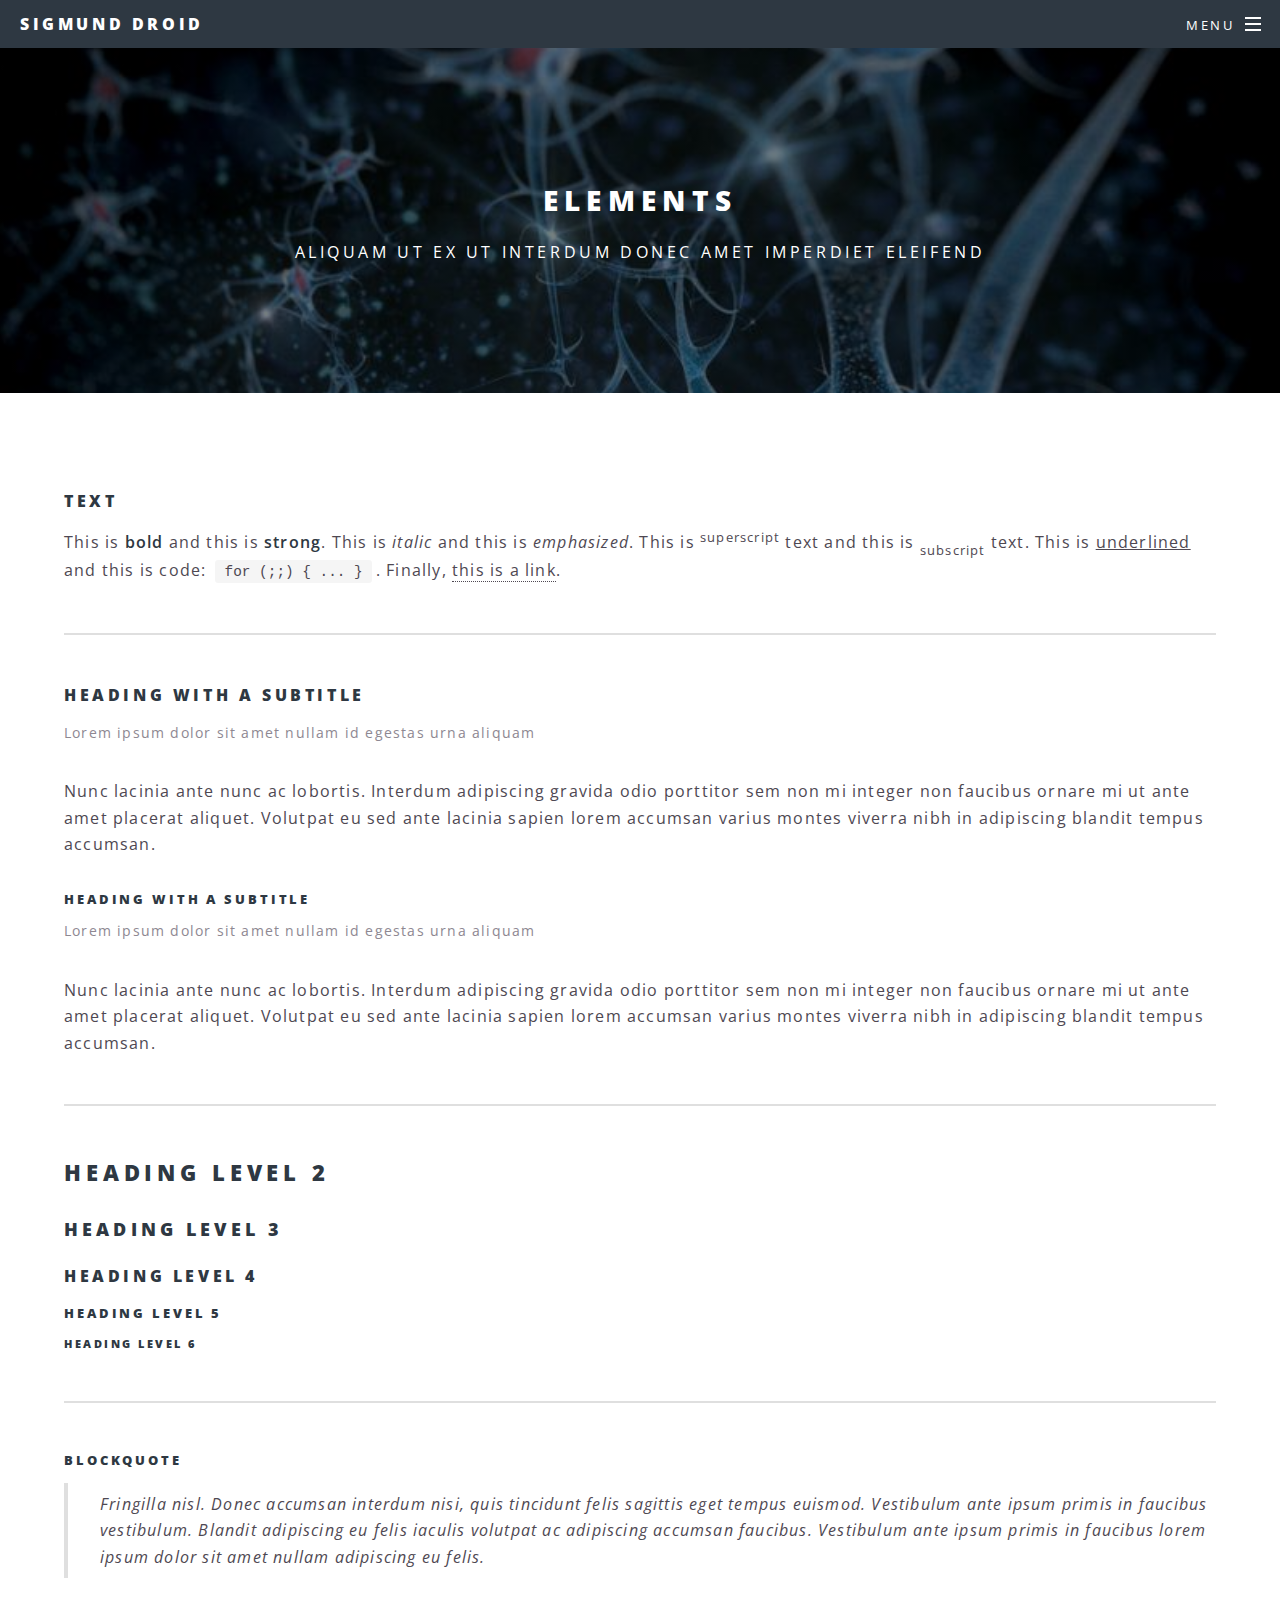
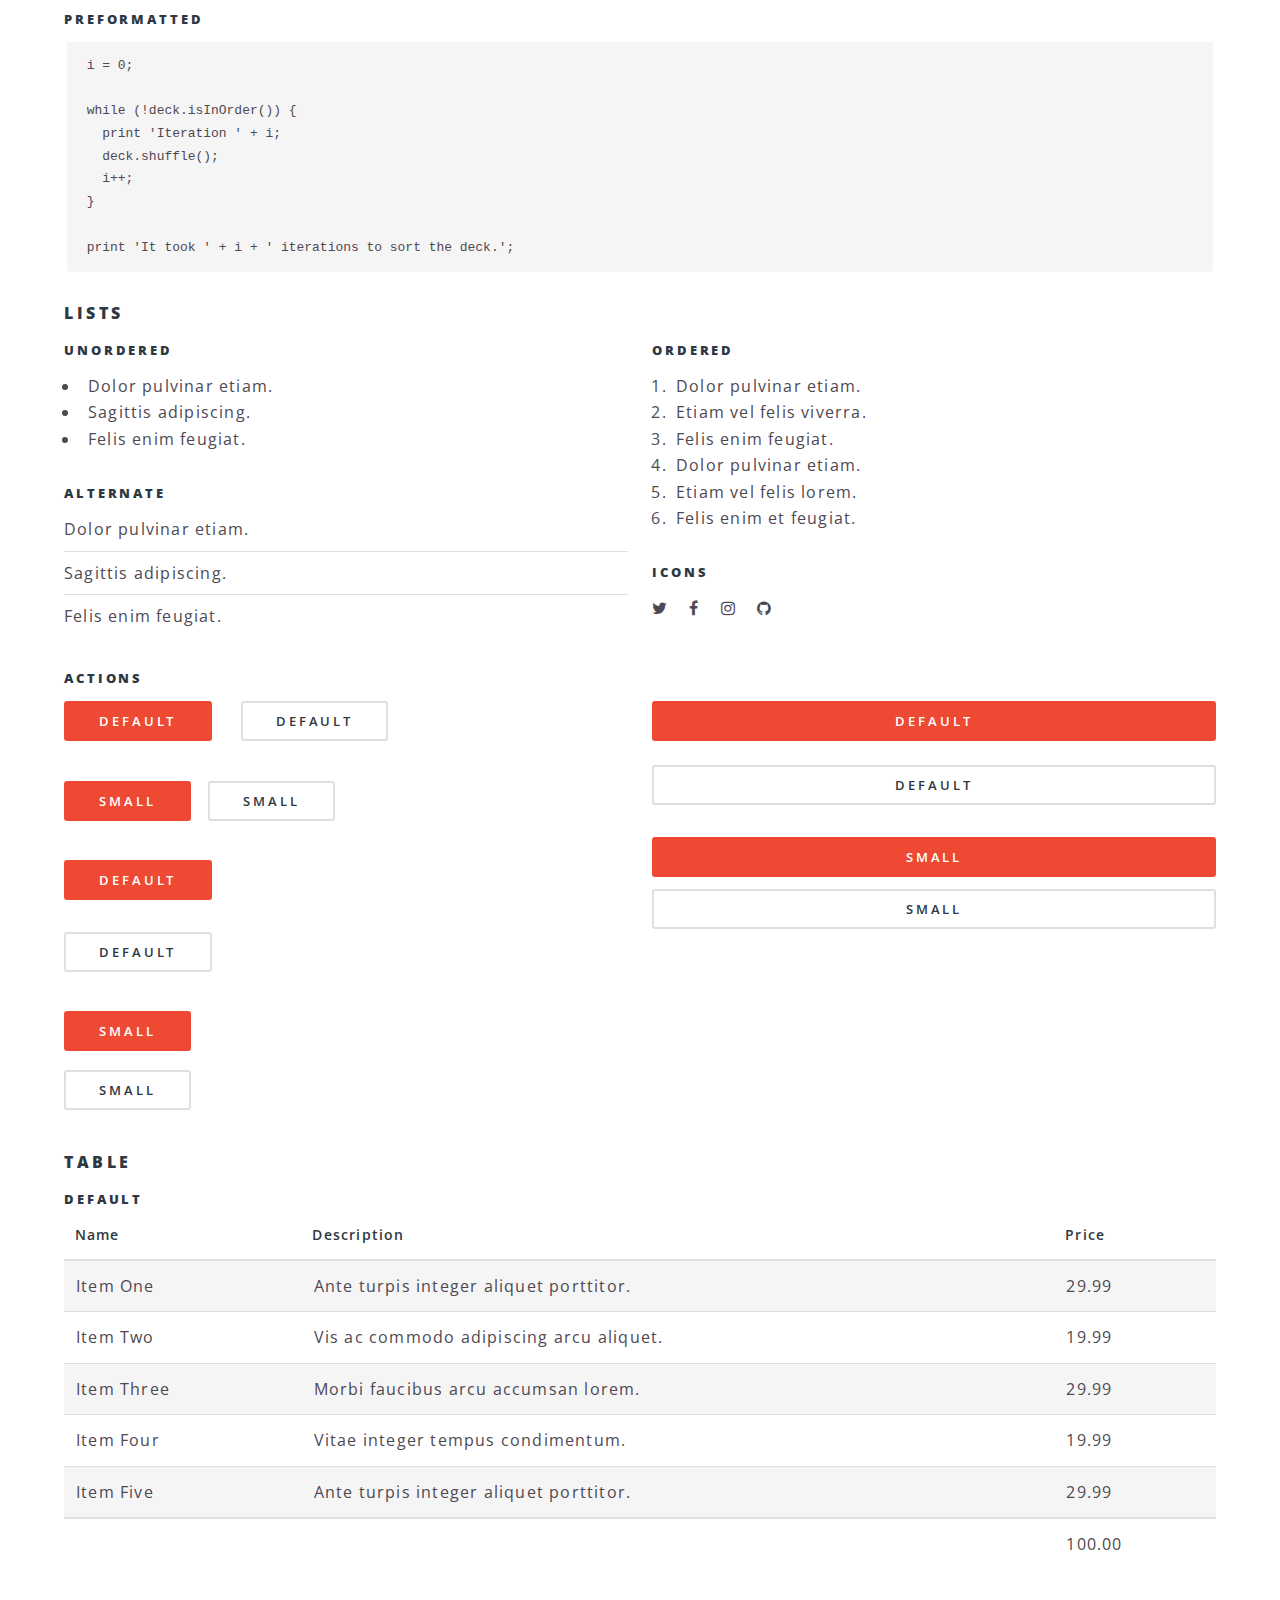
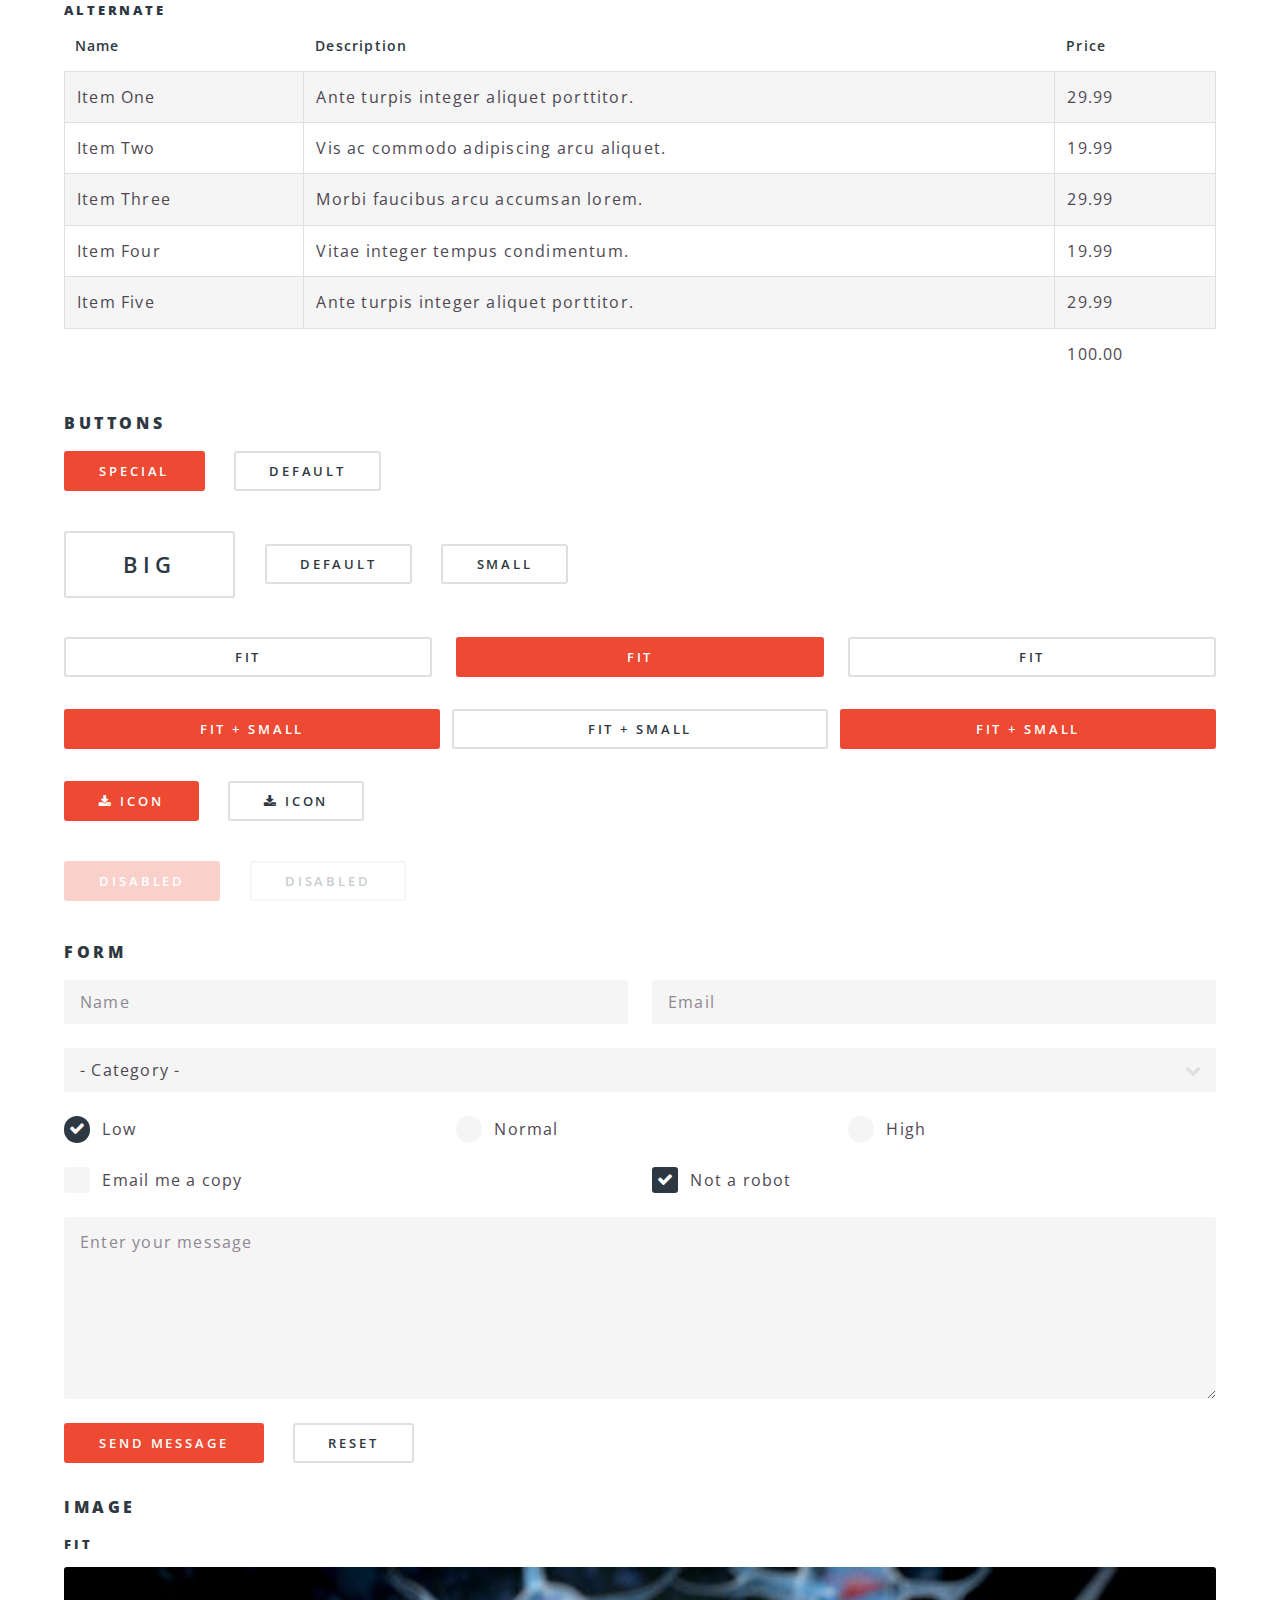
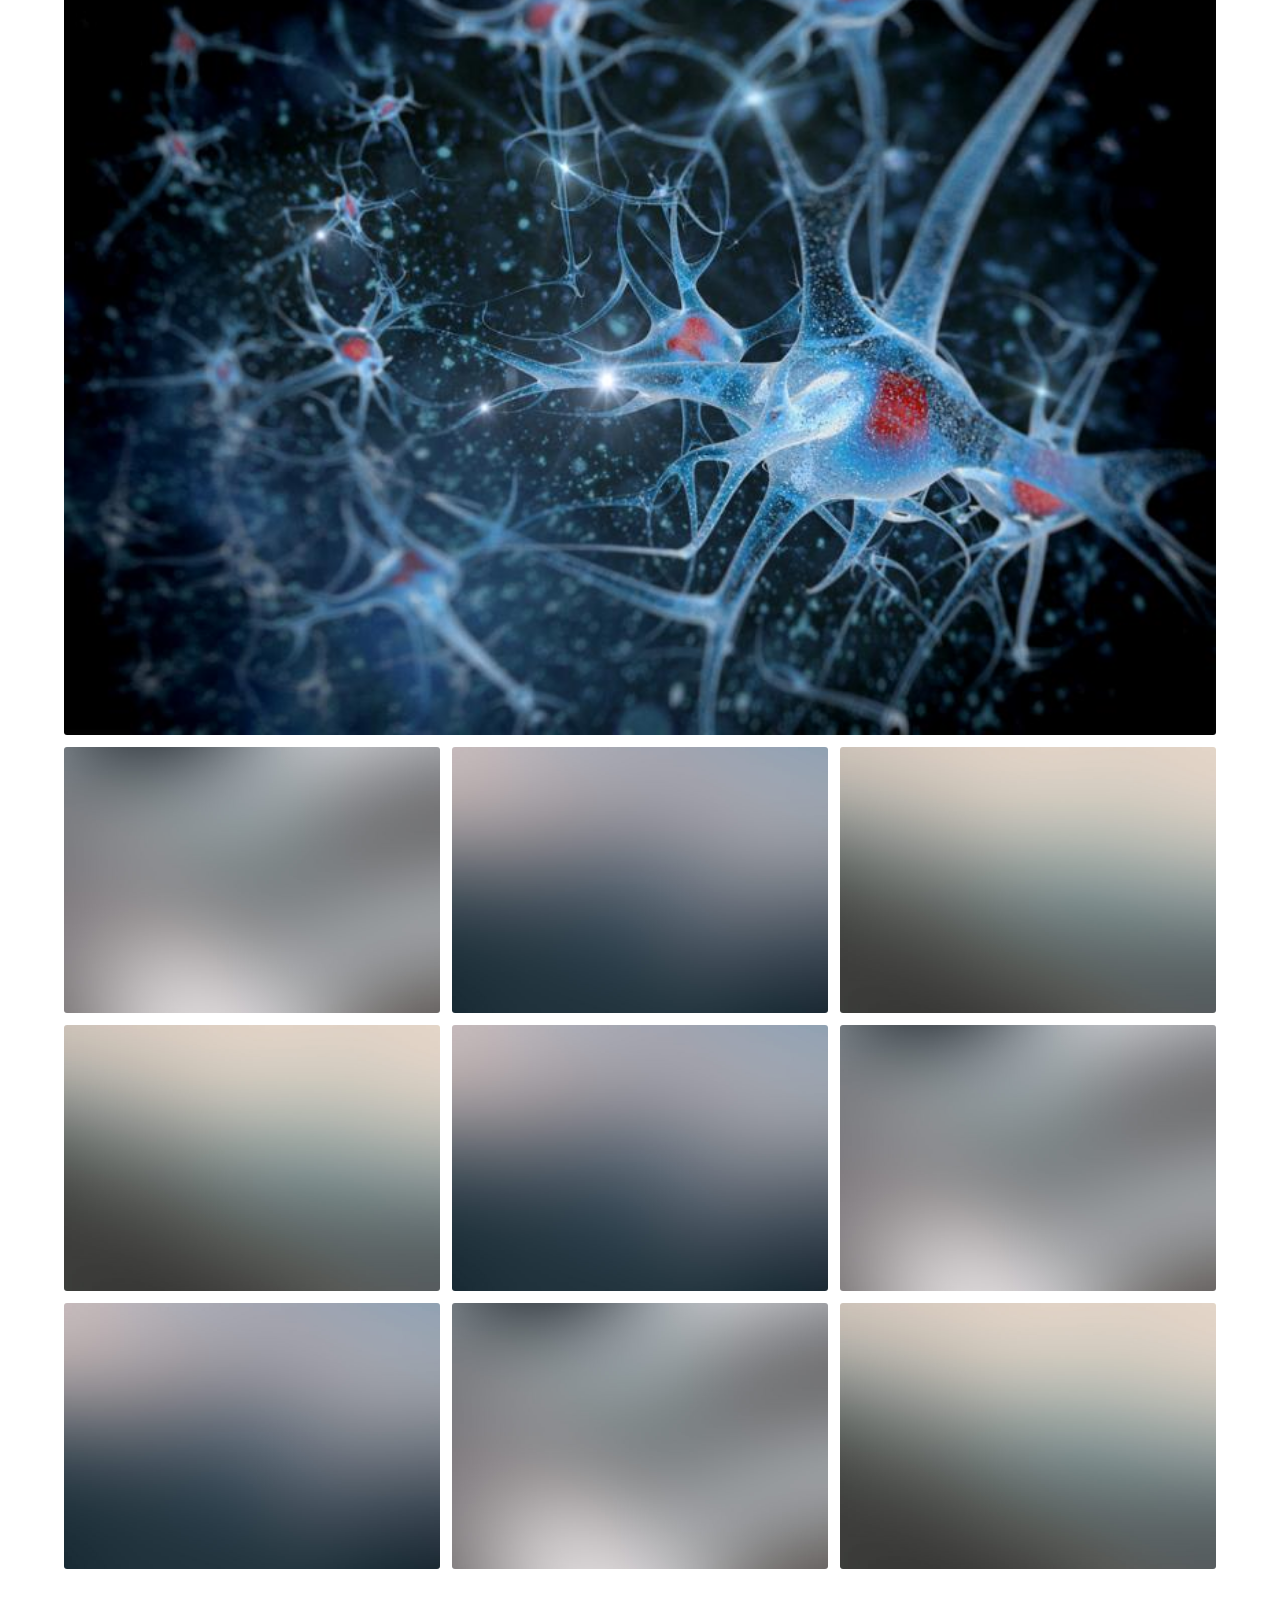
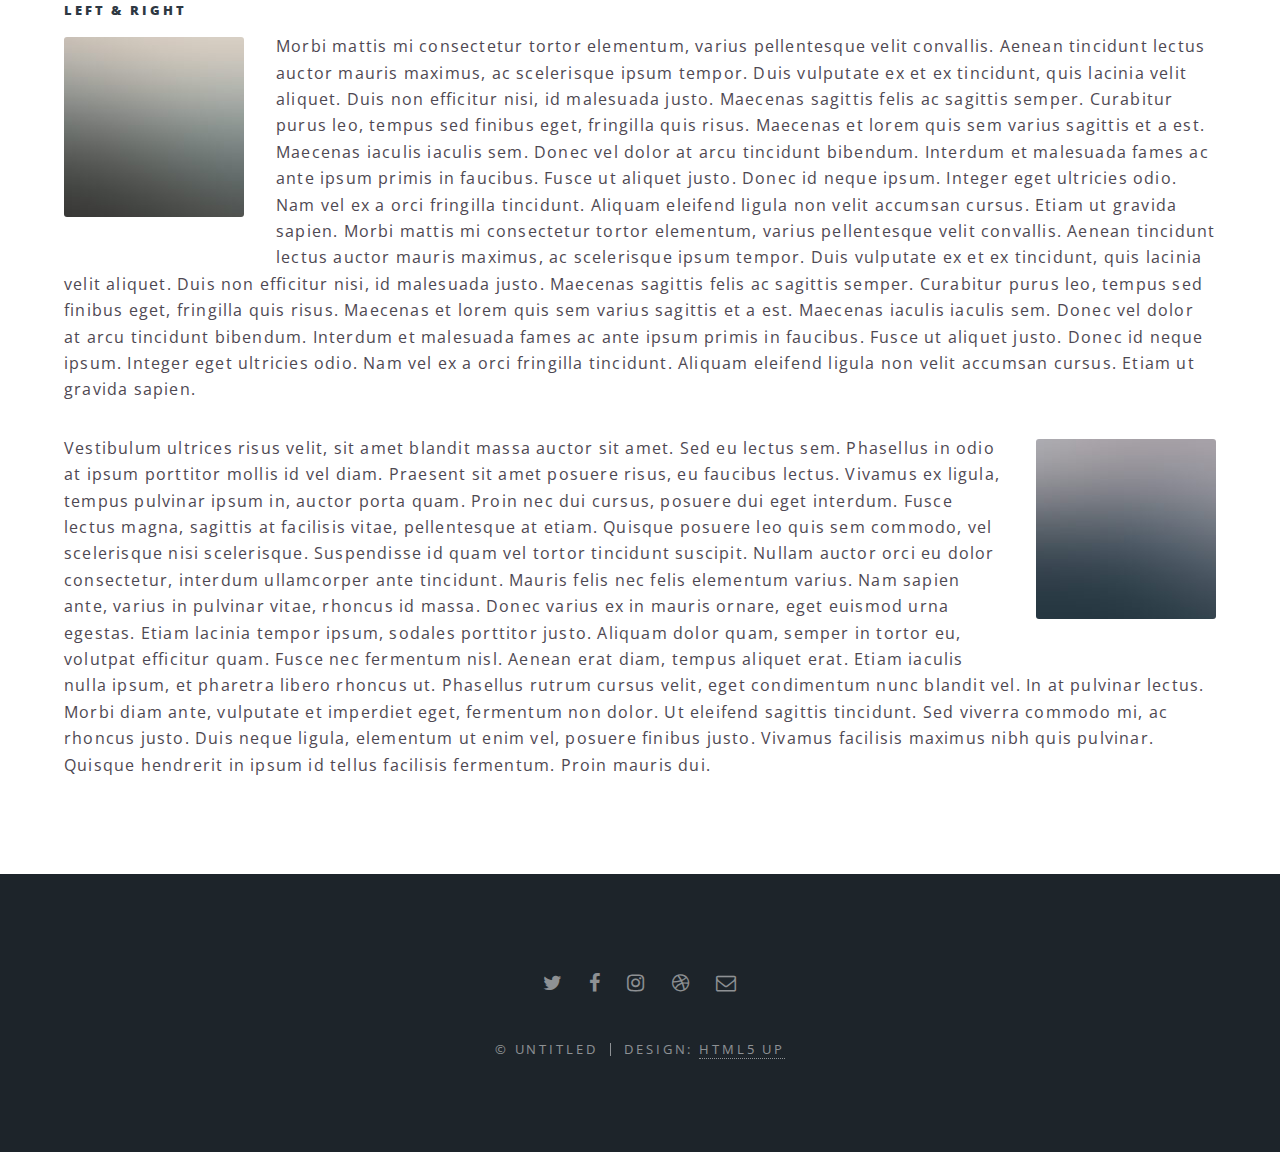
==== commit 45c54a3b: "Name set and CNAME file added." ====
--- a/elements.html
+++ b/elements.html
@@ -1,12 +1,12 @@
 <!DOCTYPE HTML>
 <!--
-	Spectral by HTML5 UP
+	Sigmund Droid
 	html5up.net | @ajlkn
 	Free for personal and commercial use under the CCA 3.0 license (html5up.net/license)
 -->
 <html>
 	<head>
-		<title>Elements - Spectral by HTML5 UP</title>
+		<title>Elements - Sigmund Droid</title>
 		<meta charset="utf-8" />
 		<meta name="viewport" content="width=device-width, initial-scale=1" />
 		<!--[if lte IE 8]><script src="assets/js/ie/html5shiv.js"></script><![endif]-->
@@ -21,7 +21,7 @@
 
 				<!-- Header -->
 					<header id="header">
-						<h1><a href="index.html">Spectral</a></h1>
+						<h1><a href="index.html">Sigmund Droid</a></h1>
 						<nav id="nav">
 							<ul>
 								<li class="special">
--- a/assets/css/main.css
+++ b/assets/css/main.css
@@ -2,7 +2,7 @@
 @import url("https://fonts.googleapis.com/css?family=Open+Sans:400,400italic,600,600italic,800,800italic");
 
 /*
-	Spectral by HTML5 UP
+	Sigmund Droid
 	html5up.net | @ajlkn
 	Free for personal and commercial use under the CCA 3.0 license (html5up.net/license)
 */
--- a/assets/css/ie8.css
+++ b/assets/css/ie8.css
@@ -1,5 +1,5 @@
 /*
-	Spectral by HTML5 UP
+	Sigmund Droid
 	html5up.net | @ajlkn
 	Free for personal and commercial use under the CCA 3.0 license (html5up.net/license)
 */
--- a/assets/css/ie9.css
+++ b/assets/css/ie9.css
@@ -1,5 +1,5 @@
 /*
-	Spectral by HTML5 UP
+	Sigmund Droid
 	html5up.net | @ajlkn
 	Free for personal and commercial use under the CCA 3.0 license (html5up.net/license)
 */
